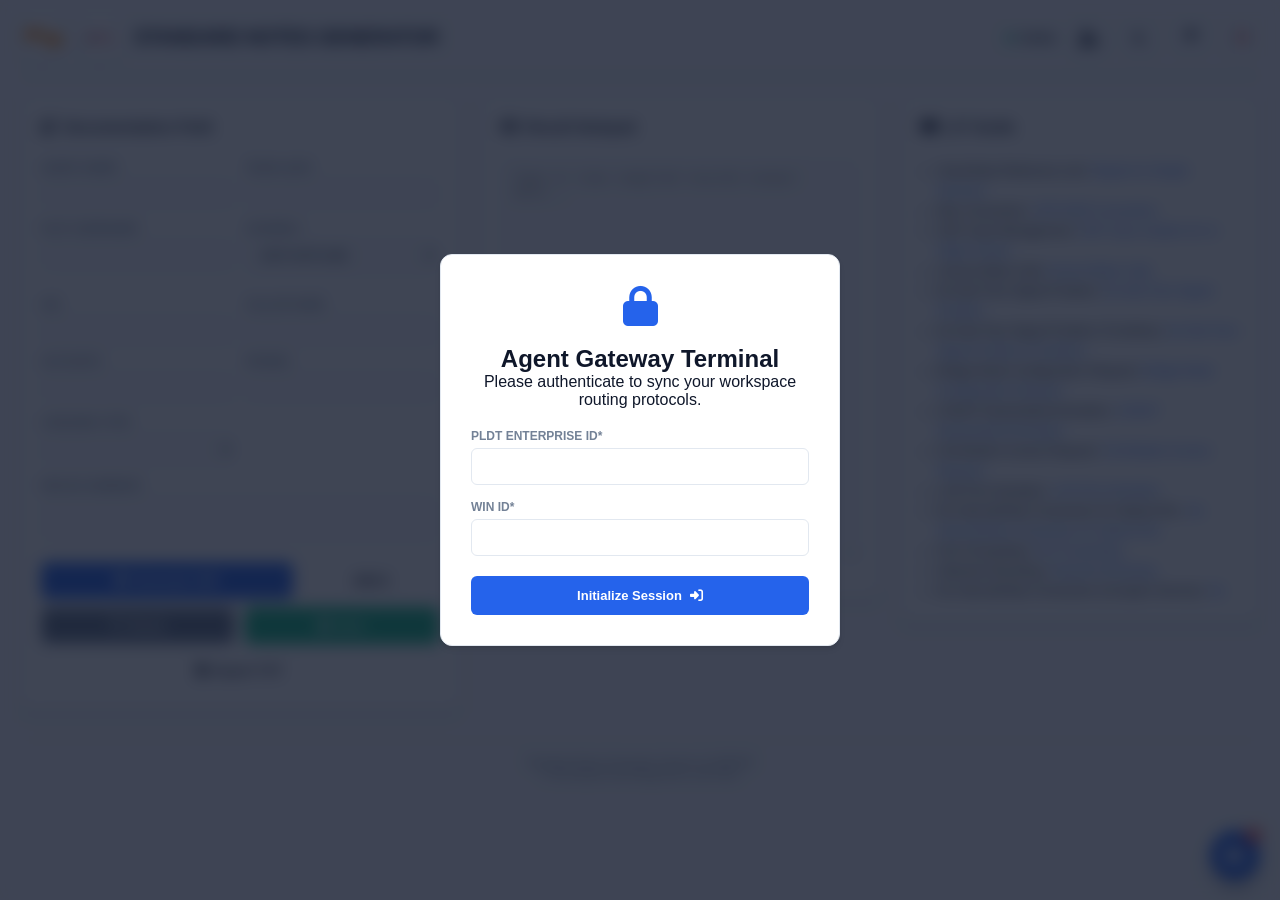
==== index.html @ 3da86466 "Add files via upload" ====
<!DOCTYPE html>
<html lang="en">
<head>
  <meta charset="UTF-8">
  <meta name="viewport" content="width=device-width, initial-scale=1.0">
  <title>Standard Notes Generator Suite</title>
  <link rel="stylesheet" href="https://cdnjs.cloudflare.com/ajax/libs/font-awesome/6.4.0/css/all.min.css">
  <link rel="stylesheet" href="style.css">
</head>
<body>

  <!-- Agent Login Gateway Overlay -->
  <div class="login-reminder-overlay" id="loginReminderScreen">
    <div class="login-reminder-container" style="max-width: 400px; padding: 30px;">
      <div class="reminder-icon-shield">
        <i class="fas fa-lock"></i>
      </div>
      <h2>Agent Gateway Terminal</h2>
      <p style="margin-bottom: 20px;">Please authenticate to sync your workspace routing protocols.</p>
      
      <form id="gatewayLoginForm" style="text-align: left; width: 100%;">
        <div class="form-group" style="margin-bottom: 15px;">
          <label style="display: block; margin-bottom: 5px; font-weight: 600; font-size: 12px; opacity: 0.9;">PLDT Enterprise ID*</label>
          <input type="text" id="loginUsername" required style="width: 100%; padding: 10px; border-radius: 6px; border: 1px solid var(--border-color); background: transparent; color: inherit;">
        </div>
        
        <div class="form-group" style="margin-bottom: 20px;">
          <label style="display: block; margin-bottom: 5px; font-weight: 600; font-size: 12px; opacity: 0.9;">WIN ID*</label>
          <input type="number" id="loginWinID" required style="width: 100%; padding: 10px; border-radius: 6px; border: 1px solid var(--border-color); background: transparent; color: inherit;">
        </div>

        <button type="submit" class="btn-reminder-acknowledge" style="width: 100%; display: flex; justify-content: center; align-items: center; gap: 8px; margin: 0;">
          Initialize Session <i class="fas fa-sign-in-alt"></i>
        </button>
      </form>
    </div>
  </div>

  <!-- Admin Dashboard Overlay Screen -->
  <div class="login-reminder-overlay" id="adminPanelScreen" style="display: none; z-index: 99999;">
    <div class="login-reminder-container" style="max-width: 850px; width: 90%; padding: 25px; text-align: left;">
      <div style="display: flex; justify-content: space-between; align-items: center; margin-bottom: 15px; border-bottom: 1px solid var(--border-color); padding-bottom: 10px;">
        <h2 style="margin: 0;"><i class="fas fa-user-shield"></i> Administration Management Portal</h2>
        <button id="closeAdminBtn" style="background: transparent; border: none; font-size: 24px; color: inherit; cursor: pointer;">&times;</button>
      </div>
      <p style="font-size: 13px; margin-bottom: 15px; opacity: 0.8;">Operational session metrics auditing automated script execution usage:</p>
      
      <div style="overflow-x: auto; max-height: 400px; border: 1px solid var(--border-color); border-radius: 6px;">
        <table style="width: 100%; border-collapse: collapse; font-size: 12px; text-align: left;">
          <thead>
            <tr style="background: rgba(0,0,0,0.1); border-bottom: 2px solid var(--border-color);">
              <th style="padding: 10px;">Agent ID</th>
              <th style="padding: 10px;">Session Start</th>
              <th style="padding: 10px;">Session End</th>
              <th style="padding: 10px; text-align: center;">Auto-Docs Used?</th>
            </tr>
          </thead>
          <tbody id="adminAuditLogBody">
            <!-- Dynamic log entries populate here -->
          </tbody>
        </table>
      </div>
    </div>
  </div>

  <!-- Meta Tracker Floating Orb -->
  <div id="metaTrackerOrb" class="meta-orb-trigger rgb-mode" title="Toggle Monitoring Case Tracker" 
     style="position: fixed; bottom: 20px; right: 20px; z-index: 9999; cursor: grab;">
    <i class="fas fa-folder-open meta-orb-icon" style="transition: transform 0.2s ease, color 0.2s ease;"></i>
    <span id="metaOrbBadgeCount" class="meta-orb-badge">0</span>
  </div>

  <!-- Meta Tracker Drawer Layout Panel -->
  <div id="metaTrackerDrawer">
    <div class="glass-drawer-header">
      <h3><i class="fas fa-satellite-dish animate-pulse"></i> Priority Case Monitor</h3>
      <button id="closeMetaDrawerBtn" class="btn-close-modal">&times;</button>
    </div>
    <p class="glass-drawer-desc">Active timers sync across workstations. Alerts prompt on screen upon reaching zero.</p>
    
    <div id="metaTrackerQueueBox" class="tracker-scroll-area">
      <div id="resultDivABCA" class="micro-tracker-card">
          <div class="banner-track-label">ABCA</div>
          <textarea id="abcatxtfield" style="width: 100%; height: 60px; margin-top: 5px;"></textarea>
      </div>
      <div id="resultDivNote1" class="micro-tracker-card">
          <div class="banner-track-label">CEP NOTE 1</div>
          <textarea id="cepnote1txtfield" style="width: 100%; height: 60px; margin-top: 5px;"></textarea>
      </div>
      <div id="resultDivSI" class="micro-tracker-card">
          <div class="banner-track-label">SPECIAL INSTRUCTIONS</div>
          <textarea id="sitxtfield" style="width: 100%; height: 60px; margin-top: 5px;"></textarea>
      </div>
    </div>
  </div>

  <!-- Main System Action Header Navigation Bar -->
  <header class="workspace-brand-header">
    <div class="brand-identity-wrapper">
      <div class="brand-logo-circle-large">
        <img src="company-logo.gif" alt="Conduent Logo" onerror="this.style.display='none';">
      </div>
      <div class="brand-logo-circle-large brand-logo-secondary">
        <img src="PLDT.png" alt="PLDT Logo" onerror="this.style.display='none';">
      </div>
      <h1 class="brand-main-title">STANDARD NOTES GENERATOR</h1>
    </div>

    <div class="header-control-actions">
      <div class="brand-system-status">
        <span class="status-pulse-dot"></span>
        <span class="status-text-label">Active</span>
      </div>

      <!-- Admin Control Trigger Toggle (Hidden by default) -->
      <a href="admin.html" id="adminBtn" class="header-action-btn" title="Open Admin Audit Logs" style="display: none;">
  <i class="fas fa-user-shield"></i>
</a>

      <button type="button" id="themeToggle" class="header-action-btn" title="Toggle Dark / Light Mode">
        <i class="fas fa-moon"></i>
      </button>

      <div class="theme-picker-wrapper" id="colorSwatchTrigger" title="Personalize Accent Theme">
        <label for="agentThemePicker" class="theme-picker-label">
          <i class="fas fa-palette"></i>
        </label>
        <input type="color" id="agentThemePicker" class="agent-color-input" value="#2563eb">
      </div>

      <!-- Core Identity Session Terminate Handle -->
      <button type="button" id="sessionLogoutBtn" class="header-action-btn" title="Logout Secure Session" style="color: #ef4444;">
        <i class="fas fa-sign-out-alt"></i>
      </button>
    </div>
  </header>

  <!-- 3-Column Split Platform Body Layout Matrix -->
  <main class="layout">
    
    <!-- Column 1: Core Form Parameters Fields UI Pane -->
    <section class="inputPanel">
      <div class="panel-header">
        <h3><i class="fas fa-edit"></i> Documentation Field</h3>
      </div>

      <!-- Agent Profile Meta Form Rows -->
      <div class="form-group">
        <div class="form-grid">
          <div>
            <label>Agent Name*</label>
            <input type="text" name="aName">
          </div>
          <div>
            <label>Team Lead*</label>
            <input type="text" name="teamLead">
          </div>
        </div>
      </div>

      <div class="form-group">
        <div class="form-grid">
          <div>
            <label>PLDT Username*</label>
            <input type="text" name="t_name">
          </div>
          <div>
            <label>Channel*</label>
            <select name="channel" id="contactChannel">
              <option value="ENT-HOTLINE">ENT-HOTLINE</option>
              <option value="ENT-SANA ALL">ENT-SANA ALL</option>
              <option value="ENT-EMAIL">ENT-EMAIL</option>
            </select>
          </div>
        </div>
      </div>

      <hr style="border:0; border-top: 1px solid var(--border-color); margin:12px 0;">

      <!-- Case Infrastructure Management Input Clusters -->
      <div id="abcaHL" class="form-group">
        <div class="form-grid">
          <div>
            <label>Ani</label>
            <input type="number" name="ani" id="ani">
          </div>
          <div>
            <label>Caller Name</label>
            <input type="text" name="callerName" id="callerName">
          </div>
        </div>
        <div class="form-grid" style="margin-top: 8px;">
          <div>
            <label>Account#</label>
            <input type="text" name="account" id="account">
          </div>
          <div>
            <label>Phone#</label>
            <input type="text" name="phone" id="phone">
          </div>
        </div>
      </div>

      <div id="abcaSA" class="form-group" style="display:none;">
        <div class="form-grid">
          <div>
            <label>RITM Number</label>
            <input type="number" name="ritm" id="ritm">
          </div>
          <div>
            <label>Received thru Sana All Dated</label>
            <input type="text" name="saDated" id="saDated">
          </div>
        </div>
        <div class="form-grid" style="margin-top: 8px;">
          <div>
            <label>Customer Account#</label>
            <input type="text" name="ecCaAcccount" id="ecCaAcccount">
          </div>
          <div>
            <label>Billing Account#</label>
            <input type="text" name="saBaAccount" id="saBaAccount">
          </div>
        </div>
        <div class="form-grid" style="margin-top: 8px;">
          <div>
            <label>Account Name</label>
            <input type="text" name="ecAccName" id="ecAccName">
          </div>
          <div>
            <label>Service ID</label>
            <input type="text" name="saServiceID" id="saServiceID">
          </div>
        </div>
      </div>

      <div id="abcaEC" class="form-group" style="display:none;">
        <div class="form-group">
          <label>Received thru Enterprise Care Mailbox Dated</label>
          <input type="text" name="ecDated" id="ecDated">
        </div>
        <div class="form-grid">
          <div>
            <label>Customer Account#</label>
            <input type="text" name="EcCaAcccount" id="EcCaAcccount">
          </div>
          <div>
            <label>Billing Account#</label>
            <input type="text" name="ecBaAccount" id="ecBaAccount">
          </div>
        </div>
        <div class="form-grid" style="margin-top: 8px;">
          <div>
            <label>Account Name</label>
            <input type="text" name="ecAccName" id="ecAccName">
          </div>
          <div>
            <label>Service ID</label>
            <input type="text" name="ecServiceID" id="ecServiceID">
          </div>
        </div>
      </div>

      <!-- Concern and Strategy Tree Matrix Injections Dropdowns -->
      <div class="form-group">
        <div class="form-grid">
          <div>
            <label>Concern Type*</label>
            <select name="concernType" id="concernType">
              <option value=""></option>
              <option value="Inquiry">Inquiry</option>
              <option value="Complaint">Complaint</option>
              <option value="Follow-up">Follow-up</option>
              <option value="Aftersales">Aftersales</option>
              <option value="Others">Others</option>
            </select>
          </div>

          <div>
            <div id="voc-inq" style="display:none;">
              <label>VOC*</label>
              <select name="vocD_inq" id="vocD_inq" class="concern">
                <option value=""></option>
                <optgroup label="Aftersales">
                  <option value="Account Inquiry">Account Inquiry</option>
                  <option value="Permanent Disconnection">Permanent Disconnection</option>
                  <option value="Reconnection From PD">Reconnection From PD</option>
                  <option value="Reconnection From TD">Reconnection From TD</option>
                  <option value="Rerouting Request">Rerouting Request</option>
                  <option value="Relocation Request">Relocation Request</option>
                  <option value="Upgrade Request">Upgrade Request</option>
                  <option value="Resume VTD">Resume VTD (VTD)</option>
                  <option value="VTD">Voluntary Temporary Disconnection</option>
                  <option value="Change Number">Change Number</option>
                </optgroup>
                <optgroup label="Billing">
                  <option value="Billing Inquiry">Billing Inquiry</option>
                  <option value="Unposted Payment">Unposted Payment</option>
                  <option value="Copy of Bill">Copy of Bill</option>
                  <option value="BOL/e Enrollment">BOL/e Enrollment</option>
                  <option value="Service Rebate">Service Rebate</option>
                </optgroup>
              </select>
            </div>

            <div id="voc-ffup" style="display:none;">
              <label>VOC*</label>
              <select name="vocD_ffup" id="vocD_ffup" class="concern">
                <option value=""></option>
                <optgroup label="Technical">
                  <option value="Follow up Voice and Data Problem">Voice and Data Problem</option>
                  <option value="Follow up No internet Connection">No internet Connection</option>
                  <option value="Follow up Slow browsing">Slow browsing</option>
                  <option value="Follow up Intermittent Connection">Intermittent Connection</option>
                  <option value="Follow up No Dialtone">No Dialtone</option>
                  <option value="Follow up Cannot make_receive call">Cannot make_receive call</option>
                </optgroup>
                <optgroup label="Aftersales">
                  <option value="Follow up Relocation Request">Relocation Request</option>
                  <option value="Follow up Upgrade Request">Upgrade Request</option>
                  <option value="Follow up Reconnection from TD">Reconnection from TD</option>
                  <option value="Follow up Reconnection from PD">Reconnection from PD</option>
                  <option value="Follow up New Connect">New Connect</option>
                  <option value="Follow up Rerouting">Rerouting</option>
                  <option value="Follow up Change Number">Change Number</option>
                </optgroup>
                <optgroup label="Billing">
                  <option value="Follow up Unposted Payment">Unposted Payment</option>
                  <option value="Follow up Copy of Bill">Copy of Bill</option>
                  <option value="Follow up BOL/e Enrollment">BOL/e Enrollment</option>
                  <option value="Follow up Service Rebate">Service Rebate</option>
                </optgroup>
              </select>
            </div>

            <div id="voc-comp" style="display:none;">
              <label>VOC*</label>
              <select name="vocD_comp" id="vocD_comp" class="concern">
                <option value=""></option>
                <optgroup label="Voice and Data">
                  <option value="No Internet Connection and Dialtone">No Internet Connection and Dialtone</option>
                </optgroup>
                <optgroup label="Date">
                  <option value="No Internet Connection">No Internet Connection</option>
                  <option value="Bridge Mode Configuration">Bridge Mode Configuration</option>
                  <option value="CGNAT Deactivation/Activation">CGNAT Deactivation/Activation</option>
                  <option value="Full Modem Access Request">Full Modem Access Request</option>
                  <option value="LAN Port Activation">LAN Port Activation</option>
                  <option value="Port Forwarding">Port Forwarding</option>
                  <option value="Selective Browsing">Selective Browsing</option>
                </optgroup>
                <optgroup label="Voice">
                  <option value="No Dial Tone">No Dial Tone</option>
                  <option value="Cannot Make Call">Cannot Make Call</option>
                  <option value="Cannot Receive Call">Cannot Receive Call</option>
                  <option value="Cannot Make and Receive Call">Cannot Make and Receive Call</option>
                </optgroup>
                <optgroup label="Complex">
                  <option value="No Internet Connection(Complex)">No Internet Connection(Complex)</option>
                </optgroup>
              </select>
            </div>

            <div id="voc-aftersales" style="display:none;">
              <label>VOC*</label>
              <select name="vocD_aftersales" id="vocD_aftersales" class="concern">
                <option value=""></option>
                <optgroup label="Aftersales">
                  <option value="Change Number">Change Number</option>
                  <option value="Permanent Disconnection">Permanent Disconnection</option>
                  <option value="Reconnection from OP">Reconnection from OP</option>
                  <option value="Reconnection from PD">Reconnection from PD</option>
                  <option value="Rerouting Request">Rerouting Request</option>
                  <option value="Relocation Request">Relocation Request</option>
                  <option value="Resume VTD">Resume VTD</option>
                  <option value="Upgrade Request">Upgrade Request</option>
                  <option value="Voluntary VTD">Voluntary VTD</option>
                  <option value="Downgrade Request">Downgrade Request</option>
                </optgroup>
              </select>
            </div>

            <div id="voc-others" style="display:none;">
              <label>VOC*</label>
              <select name="vocD_others" id="vocD_others" class="concern">
                <option value=""></option>
                <optgroup label="Others">
                  <option value="Home Concern">Home Concern</option>
                  <option value="Smart Concern">Smart Concern</option>
                </optgroup>
              </select>
            </div>
          </div>
        </div>
      </div>

      <div class="form-group">
        <label>WOCAS Summary</label>
        <textarea name="wocastxtarea" id="wocastxtarea" rows="2"></textarea>
      </div>

      <!-- Context Specific System Injections Panels -->
      <div id="dropDownOptions">
        <div id="ticketCreation" style="display:none;">
          <div class="form-grid">
            <div>
              <label>SFDC Case Number*</label>
              <input type="text" name="sfdcCase" id="sfdcCase">
            </div>
            <div>
              <label>Contact Name*</label>
              <input type="text" name="cName" id="cName">
            </div>
          </div>
          <div class="form-grid" style="margin-top: 8px;">
            <div>
              <label>Contact Number*</label>
              <input type="text" name="cnum" id="cnum">
            </div>
            <div>
              <label>Contact Email*</label>
              <input type="text" name="cmail" id="cmail">
            </div>
          </div>
          <div class="form-grid" style="margin-top: 8px;">
            <div>
              <label>Working permit*</label>
              <input type="text" name="wpermit" id="wpermit">
            </div>
            <div>
              <label>Available Date and Time*</label>
              <input type="text" name="adt" id="adt">
            </div>
          </div>
          <div class="form-grid" style="margin-top: 8px;">
            <div>
              <label>CV Test Result*</label>
              <input type="text" name="cvResult" id="cvResult">
            </div>
            <div>
              <label>ONU Serial Number*</label>
              <input type="text" name="serial" id="serial">
            </div>
          </div>
          <div class="form-group" style="margin-top: 8px;">
            <label>Troubleshooting*</label>
            <input type="text" name="troubleshooting" id="troubleshooting">
          </div>
          <div class="form-group" style="margin-top: 8px;">
            <label>ONU Light Status*</label>
            <input type="text" name="lightStatus" id="lightStatus">
          </div>
          <div class="form-group">
            <label>Action Taken</label>
            <textarea name="actionTaken" id="actionTaken" rows="2"></textarea>
          </div>
        </div>

        <div id="follow-up" style="display:none;">
          <div class="form-grid">
            <div>
              <label>Billing Account Number</label>
              <input type="number" name="billNum" id="billNum">
            </div>
            <div>
              <label>Ticket Number</label>
              <input type="number" name="ticketNum" id="ticketNum">
            </div>
          </div>
          <div class="form-grid" style="margin-top: 8px;">
            <div>
              <label>SFDC Case Number</label>
              <input type="text" name="sfdcCase" id="sfdcCase">
            </div>
            <div>
              <label>Service ID</label>
              <input type="text" name="serviceID" id="serviceID">
            </div>
          </div>
        </div>

        <div id="aftersales" style="display:none;">
          <div class="form-grid">
            <div>
              <label>Billing Account Number</label>
              <input type="number" name="billNum" id="billNum">
            </div>
            <div>
              <label>SFDC Case Number</label>
              <input type="text" name="sfdcCase" id="sfdcCase">
            </div>
          </div>
          <div class="form-group" style="margin-top: 8px;">
            <label>Service ID</label>
            <input type="text" name="serviceID" id="serviceID">
          </div>
        </div>
      </div>

      <!-- Action Button Panel Array -->
      <div class="buttons">
        <button type="button" class="btn-primary" id="CEPbtn"><i class="fas fa-cog"></i> Generate CEP</button>
        <button type="button" class="btn-secondary" id="resABCAbtn">ABCA</button>
      </div>
      <div class="form-grid" style="margin-top: 8px;">
        <button type="button" class="btn-secondary" id="resetBtn" style="background-color: #64748b; color: white;"><i class="fas fa-undo"></i> Reset</button>
        <button type="button" class="btn-primary" id="saveBtn" style="background-color: #10b981;"><i class="fas fa-save"></i> Save</button>
      </div>
      <div style="margin-top: 8px;">
        <button type="button" class="btn-secondary" id="toTXTbtn" style="width:100%;"><i class="fas fa-file-alt"></i> Export TXT</button>
      </div>
    </section>

    <!-- Column 2: Live Operational Notepad Workspace -->
    <section class="outputPanel">
      <div class="panel-header">
        <h3><i class="fas fa-keyboard"></i> Result Notepad</h3>
      </div>
      <div class="form-group">
        <textarea name="noteppad" id="noteppad" style="width: 100%; min-height: 400px; font-family: monospace; resize: vertical;" placeholder="Type or view compiled records output here..."></textarea>
      </div>
    </section>

    <!-- Column 3: Diagnostic Link Playbook / Reference Guidelines -->
    <section class="suggestionPanel">
      <div class="panel-header">
        <h3><i class="fas fa-book-open"></i> LIT Guide</h3>
      </div>
      <div class="instructionContent" style="max-height: 440px; overflow-y: auto;">
        <div class="icDiv">
          <ul style="padding-left: 16px; font-size: 12.5px; line-height: 1.6;">
            <li>Voice/Data Reference Link: <a target="_blank" href="https://pldt365.sharepoint.com/sites/PLDTCCareLIT365/SitePages/EMAIL_CENTER_EMAIL_CENTER_HOTLINE_ENTERPRISE_REPAIR_SIMPLE_SERVICE_GENUINE.aspx">Repair for Simple Services</a></li>
            <li>War Convention: <a target="_blank" href="https://pldt365.sharepoint.com/:x:/r/sites/PLDT_LIT365/_layouts/15/Doc.aspx?sourcedoc=%7BCD2BD4A9-88C9-487B-9357-89F0BAD9DC4C%7D&file=ENTERPRISE_CEP_WAR_CONVENTION.xlsx&action=default&mobileredirect=true">CEP WAR Convention</a></li>
            <li>CEP Case Management: <a target="_blank" href="https://pldt365.sharepoint.com/sites/PLDTEnterpriseLIT365/SitePages/BP_PLDT_CUSTOMER_ENGAGEMENT_PLATFORM_CASE_CREATION_AND_MANAGEMENT_FOR_IN_FLIGHTTIKCETS.aspx">CEP Case creation for In-Flight Tickets</a></li>
            <li>Cannot Make Calls <a href="https://pldt365.sharepoint.com/sites/PLDTCCareLIT365/SitePages/PLDT_ENT_GENUINE_HOTLINE_CANNOT_MAKE_CALLS.aspx" target="_blank">Cannot Make Calls</a></li>
            <li>No Dial Tone Signal Problem: <a href="https://pldt365.sharepoint.com/sites/PLDTCCareLIT365/SitePages/PLDT_ENT_GENUINE_HOTLINE_NO_DIAL_TONE_SIGNAL_PROBLEM.aspx" target="_blank">No Dial Tone Signal Problem</a></li>
            <li>No Dial Tone Signal Problem (Trunkline): <a href="https://pldt365.sharepoint.com/sites/PLDTHome/SitePages/FPLDT_ENTERPRISE_HOTLINE_DIAL_TONE_SIGNAL_PROBLEM_TRUNKLINE.aspx" target="_blank">No Dial Tone Signal Problem (Trunkline)</a></li>
            <li>Bridge Mode Configuration Request: <a href="https://pldt365.sharepoint.com/sites/PLDTHome/SitePages/PLDT_MODEM_CONFIG_BRIDGE_MODE_FOR_STATIC_IP_BROADBAND_GUIDELINES_HOTLINE_HANDLING_FOR_BRIDGE_MODE_CONFIGURATION_REQUEST.aspx" target="_blank">Bridge Mode Configuration Request</a></li>
            <li>CGNAT Deactivation/Activation: <a href="https://pldt365.sharepoint.com/sites/PLDTHome/SitePages/PLDT_ENTERPRISE_HOTLINE_CGNAT_DEACTIVATION_ACTIVATION.aspx" target="_blank">CGNAT Deactivation/Activation</a></li>
            <li>Full Modem Access Request: <a href="https://pldt365.sharepoint.com/sites/PLDTHome/SitePages/PLDT_ENTERPRISE_HOTLINE_HANDLING_OF_FULL_MODEM_ACCESS_REQUEST.aspx" target="_blank">Full Modem Access Request</a></li>
            <li>LAN Port Activation: <a href="https://pldt365.sharepoint.com/sites/PLDTCCareLIT365/SitePages/PLDT_ENTERPRISE_HOTLINE_LAN_PORT_ACTIVATION.aspx" target="_blank">LAN Port Activation</a></li>
            <li>No Internet/Data Connection for Naked DSL: <a href="https://pldt365.sharepoint.com/sites/PLDTCCareLIT365/SitePages/PLDT_ENTERPRISE_GENUINE_HOTLINE_HANDLING_OF_NO_INTERNET_DATA_CONNECTION_FOR_ENTERPRISE.aspx" target="_blank">No Internet/Data Connection for Naked DSL</a></li>
            <li>Port Forwarding: <a href="https://pldt365.sharepoint.com/sites/PLDTHome/SitePages/PLDT_ENTERPRISE_HOTLINE_PORT_FORWARDING.aspx" target="_blank">Port Forwarding</a></li>
            <li>Selective Browsing: <a href="https://pldt365.sharepoint.com/sites/PLDTCCareLIT365/SitePages/EMAIL_CENTER_HOTLINE_PLDT_ENTERPRISE_GENUINE_HOTLINE_HANDLING_OF_SELECTIVE_BROWSING.aspx" target="_blank">Selective Browsing</a></li>
            <li>No Internet/Data Connection (Complex Service): <a href="https://pldt365.sharepoint.com/sites/PLDTCCareLIT365/SitePages/PLDT_ENTERPRISE_GENUINE_HOTLINE_HANDLING_OF_NO_INTERNET_DATA_CONNECTION_COMPLEX_SERVICE_ONLY.aspx" target="_blank">No Internet/Data Connection (Complex Service)</a></li>
            <li>Change Number: <a href="https://pldt365.sharepoint.com/sites/PLDTCCareLIT365/SitePages/PLDT_ENTERPRISE_GENUINE_HOTLINE_HANDLING_OF_CHANGE_NUMBER.aspx" target="_blank">Change Number</a></li>
            <li>Follow up on Aftersales Requests: <a href="https://pldt365.sharepoint.com/sites/PLDTEnterpriseLIT365/SitePages/PLDT_ENTERPRISE_HOTLINE_FOLLOW_UP_ON_AFTERSALES_REQUESTS.aspx" target="_blank"></a></li>
            <li>Follow Up Request for Permanent Disconnection: <a href="https://pldt365.sharepoint.com/sites/PLDTCCareLIT365/SitePages/PLDT_ENT_HOTLINE_PERMANENT_DISCONNECTION.aspx?csf=1&web=1&e=lG8qW4&CID=4d03a9cb-6a56-49df-96f5-5ea61ed71f6c" target="_blank">Follow Up Request for Permanent Disconnection</a></li>
            <li>Permanent Disconnection: <a href="https://pldt365.sharepoint.com/sites/PLDTCCareLIT365/SitePages/PLDT_ENT_HOTLINE_PERMANENT_DISCONNECTION.aspx?csf=1&web=1&e=lG8qW4&CID=4d03a9cb-6a56-49df-96f5-5ea61ed71f6c" target="_blank">Permanent Disconnection</a></li>
            <li>Reconnection of Simple Services from Permanent Disconnection: <a href="https://pldt365.sharepoint.com/sites/PLDTHome/SitePages/PLDT_ENTERPRISE_HOTLINE_RECON_FROM_PERMANENT_DISCON_DUE_TO_NON_PAYMENT.aspx?web=1" target="_blank">Reconnection of Simple Services from Permanent Disconnection</a></li>
            <li>Rerouting Request: <a href="https://pldt365.sharepoint.com/sites/PLDTHome/SitePages/PLDT_ENT_HOTLINE_REROUTING_INSIDE_WIRING_REQUEST.aspx" target="_blank">Rerouting Request</a></li>
            <li>Relocation Request: <a href="https://pldt365.sharepoint.com/sites/PLDTHome/SitePages/PLDT_ENT_HOTLINE_HANDLING_FOR_RELOCATION_REQUEST.aspx" target="_blank">Relocation Request</a></li>
            <li>Resume Voluntary Temporary Disconnection (VTD): <a href="https://pldt365.sharepoint.com/sites/PLDTCCareLIT365/Shared%20Documents/Forms/AllItems.aspx?id=%2Fsites%2FPLDTCCareLIT365%2FShared%20Documents%2FENTERPRISE%2F2026%2FPDF%20FILES%2F03MARCH%2FPLDT%5FENTERPRISE%5FHOTLINE%5FHANDLING%5FOF%5FRESUME%5FVOLUNTARY%5FTEMPORARY%5FDISCONNECTION%5FVTD%2Epdf&parent=%2Fsites%2FPLDTCCareLIT365%2FShared%20Documents%2FENTERPRISE%2F2026%2FPDF%20FILES%2F03MARCH" target="_blank">Resume Voluntary Temporary Disconnection (VTD)</a></li>
            <li>Upgrade Request: <a href="https://pldt365.sharepoint.com/sites/PLDTCCareLIT365/SitePages/EMAIL_CENTER_HOTLINE_PLDT_ENTERPRISE_GENUINE_HOTLINE_HANDLING_OF_UPGRADE_REQUEST.aspx" target="_blank">Upgrade Request</a></li>
            <li>Voluntary Temporary  Disconnection (VTD): <a href="https://pldt365.sharepoint.com/sites/PLDTCCareLIT365/SitePages/EMAIL_CENTER_HOTLINE_PLDT_ENTERPRISE_GENUINE_HOTLINE_HANDLING_OF_VOLUNTARY_TEMPORARY_DISCONNECTION_VTD.aspx" target="_blank">Voluntary Temporary  Disconnection (VTD)</a></li>
            <li>Winback Offer for Disconnection Request for Direct Line Service Only: <a href="https://pldt365.sharepoint.com/sites/PLDTEnterpriseLIT365/SitePages/PLDT_ENT_HOTLINE_WINBACK_OFFER_FOR_DISCONNECTION_REQUEST_FOR_DIRECT_LINE_SERVICE_ONLY.aspx" target="_blank">Winback Offer for Disconnection Request (Direct Line service)</a></li>
          </ul>
        </div>
      </div>
    </section>

  </main>

  <footer style="text-align: center; margin-top: 30px; padding: 15px; border-top: 1px solid var(--border-color); font-size: 11px; color: var(--text-muted);">
    Standard Notes Generator Version 5.4.080426 <br>
    © Developed and designed by: QA Team
  </footer>

  <script src="script.js"></script>
</body>
</html>
---- style.css ----
/* Custom CSS Variables Hierarchy */
:root {
  --primary: #2563eb;
  --primary-hover: #1d4ed8;
  --bg-main: #f8fafc;
  --bg-panel: #ffffff;
  --border-color: #e2e8f0;
  --text-main: #0f172a;
  --text-muted: #64748b;
  --shadow: 0 4px 6px -1px rgba(0, 0, 0, 0.1), 0 2px 4px -1px rgba(0, 0, 0, 0.06);
  --radius: 8px;
}

[data-theme="dark"] {
  --primary: #3b82f6;
  --primary-hover: #60a5fa;
  --bg-main: #0f172a;
  --bg-panel: #1e293b;
  --border-color: #334155;
  --text-main: #f8fafc;
  --text-muted: #94a3b8;
  --shadow: 0 4px 6px -1px rgba(0, 0, 0, 0.5);
}

/* Base Architecture */
* {
  box-sizing: border-box;
  margin: 0;
  padding: 0;
}

body {
  font-family: -apple-system, BlinkMacSystemFont, "Segoe UI", Roboto, Helvetica, Arial, sans-serif;
  background-color: var(--bg-main);
  color: var(--text-main);
  transition: background-color 0.3s ease, color 0.3s ease;
  padding: 0 20px;
}

/* Header Configurations */
.workspace-brand-header {
  display: flex;
  justify-content: space-between;
  align-items: center;
  padding: 15px 0;
  border-bottom: 2px solid var(--border-color);
  margin-bottom: 20px;
}

.brand-identity-wrapper {
  display: flex;
  align-items: center;
  gap: 12px;
}

.brand-logo-circle-large {
  width: 45px;
  height: 45px;
  border-radius: 50%;
  overflow: hidden;
  background: #fff;
  display: flex;
  align-items: center;
  justify-content: center;
  box-shadow: var(--shadow);
}

.brand-logo-circle-large img {
  max-width: 80%;
  max-height: 80%;
  object-fit: contain;
}

.brand-main-title {
  font-size: 20px;
  font-weight: 800;
  letter-spacing: -0.5px;
}

.header-control-actions {
  display: flex;
  align-items: center;
  gap: 15px;
}

.brand-system-status {
  display: flex;
  align-items: center;
  gap: 6px;
  font-size: 12px;
  font-weight: 600;
}

#adminBtn {
  display: inline-flex !important;
  align-items: center !important;
  justify-content: center !important;
  padding: 0 !important;
  margin: 0 !important;
  line-height: 1 !important;
}

#adminBtn i {
  display: block !important;
  margin: 0 !important;
  padding: 0 !important;
  line-height: 1 !important;
}

.status-pulse-dot {
  width: 8px;
  height: 8px;
  background-color: #10b981;
  border-radius: 50%;
  animation: pulse 2s infinite;
}

.header-action-btn {
  background: transparent;
  border: 1px solid var(--border-color);
  color: var(--text-main);
  width: 36px;
  height: 36px;
  border-radius: var(--radius);
  cursor: pointer;
  display: flex;
  align-items: center;
  justify-content: center;
}

.theme-picker-wrapper {
  position: relative;
  display: inline-flex;
  align-items: center;
  justify-content: center;
  overflow: hidden;
}

.theme-picker-label {
  cursor: pointer;
  display: flex;
  align-items: center;
  justify-content: center;
  width: 36px;
  height: 36px;
  border: 1px solid var(--border-color);
  border-radius: var(--radius);
  color: var(--text-main);
}

.agent-color-input {
  position: absolute;
  top: 0;
  left: 0;
  width: 100%;
  height: 100%;
  opacity: 0;
  cursor: pointer;
  border: none;
  padding: 0;
  margin: 0;
}

/* 3-Column Layout */
.layout {
  display: grid;
  grid-template-columns: 1.1fr 1fr 0.9fr;
  gap: 20px;
  align-items: start;
}

@media (max-width: 1024px) {
  .layout {
    grid-template-columns: 1fr;
  }
}

.inputPanel, .outputPanel, .suggestionPanel {
  background-color: var(--bg-panel);
  border: 1px solid var(--border-color);
  border-radius: var(--radius);
  padding: 20px;
  box-shadow: var(--shadow);
}

.panel-header {
  border-bottom: 1px solid var(--border-color);
  padding-bottom: 10px;
  margin-bottom: 15px;
}

.panel-header h3 {
  font-size: 15px;
  display: flex;
  align-items: center;
  gap: 8px;
  color: var(--text-main);
}

/* Form Management Elements */
.form-group {
  margin-bottom: 12px;
}

.form-grid {
  display: grid;
  grid-template-columns: 1fr 1fr;
  gap: 10px;
}

label {
  display: block;
  font-size: 11px;
  font-weight: 700;
  margin-bottom: 4px;
  color: var(--text-muted);
  text-transform: uppercase;
}

input[type="text"], input[type="number"], select, textarea {
  width: 100%;
  padding: 8px 12px;
  border: 1px solid var(--border-color);
  background-color: var(--bg-main);
  color: var(--text-main);
  border-radius: 6px;
  font-size: 13px;
  outline: none;
  transition: border-color 0.2s;
  resize: none;
}

input:focus, select:focus, textarea:focus {
  border-color: var(--primary);
}

/* Buttons Array styling */
.buttons {
  display: grid;
  grid-template-columns: 1.3fr 0.7fr;
  gap: 10px;
  margin-top: 15px;
}

button {
  padding: 10px 16px;
  font-size: 13px;
  font-weight: 600;
  border-radius: 6px;
  cursor: pointer;
  border: none;
  display: inline-flex;
  align-items: center;
  justify-content: center;
  gap: 6px;
  transition: opacity 0.2s;
}

button:hover {
  opacity: 0.9;
}

.btn-primary {
  background-color: var(--primary);
  color: white;
}

.btn-secondary {
  background-color: transparent;
  border: 1px solid var(--border-color);
  color: var(--text-main);
}

/* Instruction Panels & Links */
.instructionContent a {
  color: var(--primary);
  text-decoration: none;
  font-weight: 500;
}

.instructionContent a:hover {
  text-decoration: underline;
}

.icDiv {
  padding-bottom: 8px;
}

/* Shift Check-In Overlay System */
.login-reminder-overlay {
  position: fixed;
  top: 0;
  left: 0;
  width: 100%;
  height: 100%;
  background: rgba(15, 23, 42, 0.8);
  backdrop-filter: blur(8px);
  display: flex;
  align-items: center;
  justify-content: center;
  z-index: 9999999;
}

.login-reminder-container {
  background: var(--bg-panel);
  border: 1px solid var(--border-color);
  padding: 30px;
  border-radius: 12px;
  max-width: 420px;
  text-align: center;
  box-shadow: var(--shadow);
}

.reminder-icon-shield {
  font-size: 40px;
  color: var(--primary);
  margin-bottom: 15px;
}

.reminder-checklist {
  text-align: left;
  list-style: none;
  margin: 20px 0;
  font-size: 13px;
}

.reminder-checklist li {
  margin-bottom: 8px;
}

.btn-reminder-acknowledge {
  background-color: var(--primary);
  color: white;
  width: 100%;
  padding: 12px;
}

/* Floating Orb & Drawer Panel */
.meta-orb-trigger {
  width: 50px;
  height: 50px;
  background: var(--primary);
  border-radius: 50%;
  display: flex;
  align-items: center;
  justify-content: center;
  color: white;
  box-shadow: 0 10px 15px -3px rgba(0, 0, 0, 0.3);
}

.meta-orb-badge {
  position: absolute;
  top: -2px;
  right: -2px;
  background: #ef4444;
  color: white;
  border-radius: 50%;
  padding: 2px 6px;
  font-size: 10px;
  font-weight: bold;
}

#metaTrackerDrawer {
  position: fixed;
  top: 0;
  right: -350px;
  width: 320px;
  height: 100%;
  background: var(--bg-panel);
  border-left: 1px solid var(--border-color);
  box-shadow: var(--shadow);
  z-index: 999999;
  padding: 20px;
  transition: right 0.3s ease;
}

#metaTrackerDrawer.open {
  right: 0;
}

.glass-drawer-header {
  display: flex;
  justify-content: space-between;
  align-items: center;
  margin-bottom: 10px;
}

.btn-close-modal {
  background: transparent;
  font-size: 24px;
  color: var(--text-muted);
}

.micro-tracker-card {
  background: var(--bg-main);
  border: 1px solid var(--border-color);
  border-radius: 6px;
  padding: 10px;
  margin-top: 15px;
}

.banner-track-label {
  font-size: 11px;
  font-weight: bold;
  color: var(--primary);
}



/* Animations */
@keyframes pulse {
  0%, 100% { transform: scale(1); opacity: 1; }
  50% { transform: scale(1.2); opacity: 0.5; }
}
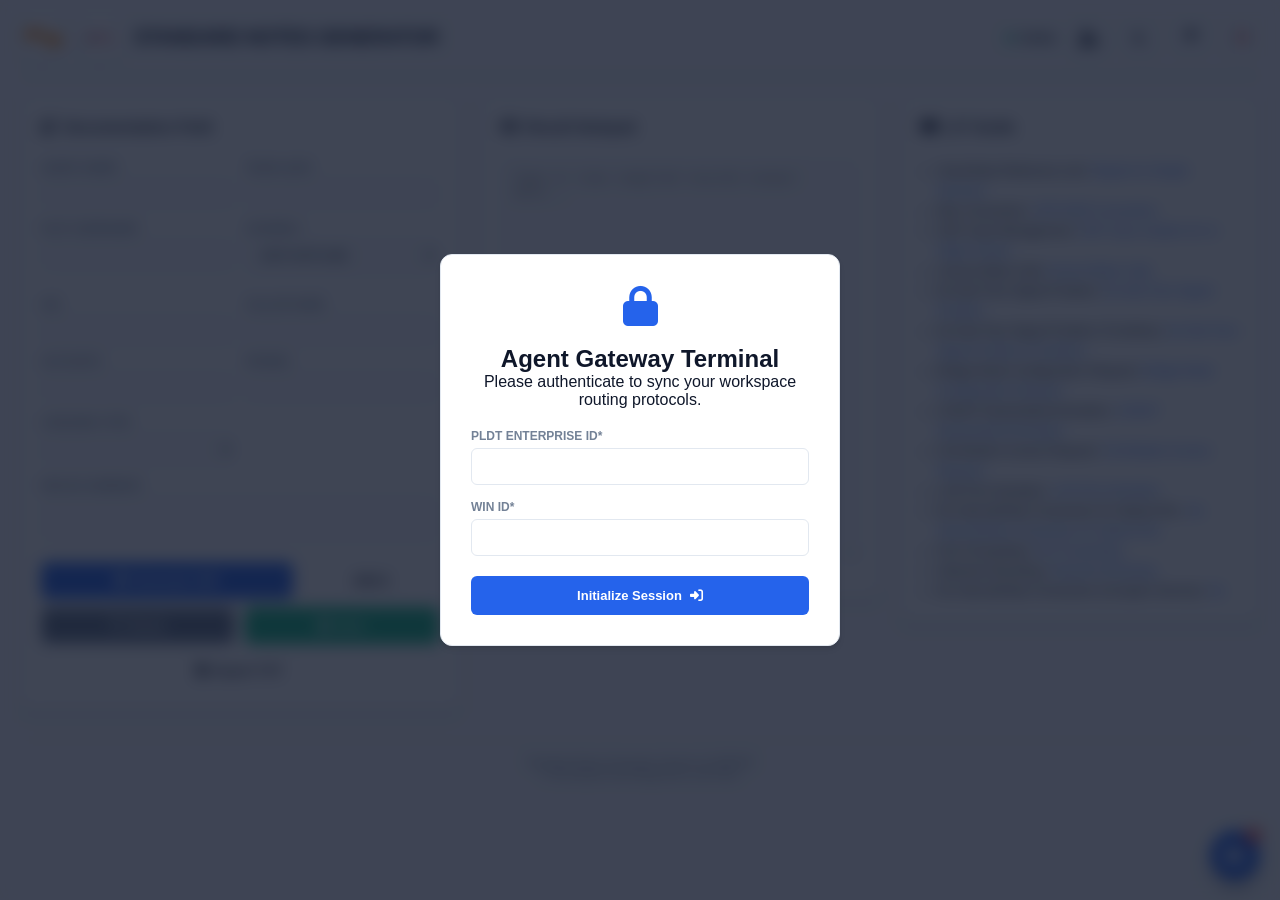
==== commit 7e08e177: "Add files via upload" ====
--- a/index.html
+++ b/index.html
@@ -114,8 +114,8 @@
 
       <!-- Admin Control Trigger Toggle (Hidden by default) -->
       <a href="admin.html" id="adminBtn" class="header-action-btn" title="Open Admin Audit Logs" style="display: none;">
-  <i class="fas fa-user-shield"></i>
-</a>
+        <i class="fas fa-user-shield"></i>
+      </a>
 
       <button type="button" id="themeToggle" class="header-action-btn" title="Toggle Dark / Light Mode">
         <i class="fas fa-moon"></i>
@@ -299,6 +299,7 @@
                   <option value="Copy of Bill">Copy of Bill</option>
                   <option value="BOL/e Enrollment">BOL/e Enrollment</option>
                   <option value="Service Rebate">Service Rebate</option>
+                  <option value="Request for modify billing Address">Request for modify billing Address</option>
                 </optgroup>
               </select>
             </div>
@@ -370,6 +371,7 @@
                   <option value="Permanent Disconnection">Permanent Disconnection</option>
                   <option value="Reconnection from OP">Reconnection from OP</option>
                   <option value="Reconnection from PD">Reconnection from PD</option>
+                  <option value="Reconnection from TD">Reconnection from TD</option>
                   <option value="Rerouting Request">Rerouting Request</option>
                   <option value="Relocation Request">Relocation Request</option>
                   <option value="Resume VTD">Resume VTD</option>
@@ -544,16 +546,23 @@
             <li>Selective Browsing: <a href="https://pldt365.sharepoint.com/sites/PLDTCCareLIT365/SitePages/EMAIL_CENTER_HOTLINE_PLDT_ENTERPRISE_GENUINE_HOTLINE_HANDLING_OF_SELECTIVE_BROWSING.aspx" target="_blank">Selective Browsing</a></li>
             <li>No Internet/Data Connection (Complex Service): <a href="https://pldt365.sharepoint.com/sites/PLDTCCareLIT365/SitePages/PLDT_ENTERPRISE_GENUINE_HOTLINE_HANDLING_OF_NO_INTERNET_DATA_CONNECTION_COMPLEX_SERVICE_ONLY.aspx" target="_blank">No Internet/Data Connection (Complex Service)</a></li>
             <li>Change Number: <a href="https://pldt365.sharepoint.com/sites/PLDTCCareLIT365/SitePages/PLDT_ENTERPRISE_GENUINE_HOTLINE_HANDLING_OF_CHANGE_NUMBER.aspx" target="_blank">Change Number</a></li>
-            <li>Follow up on Aftersales Requests: <a href="https://pldt365.sharepoint.com/sites/PLDTEnterpriseLIT365/SitePages/PLDT_ENTERPRISE_HOTLINE_FOLLOW_UP_ON_AFTERSALES_REQUESTS.aspx" target="_blank"></a></li>
+            <li>Follow up on Aftersales Requests: <a href="https://pldt365.sharepoint.com/sites/PLDTEnterpriseLIT365/SitePages/PLDT_ENTERPRISE_HOTLINE_FOLLOW_UP_ON_AFTERSALES_REQUESTS.aspx" target="_blank">Follow up on Aftersales Requests</a></li>
             <li>Follow Up Request for Permanent Disconnection: <a href="https://pldt365.sharepoint.com/sites/PLDTCCareLIT365/SitePages/PLDT_ENT_HOTLINE_PERMANENT_DISCONNECTION.aspx?csf=1&web=1&e=lG8qW4&CID=4d03a9cb-6a56-49df-96f5-5ea61ed71f6c" target="_blank">Follow Up Request for Permanent Disconnection</a></li>
             <li>Permanent Disconnection: <a href="https://pldt365.sharepoint.com/sites/PLDTCCareLIT365/SitePages/PLDT_ENT_HOTLINE_PERMANENT_DISCONNECTION.aspx?csf=1&web=1&e=lG8qW4&CID=4d03a9cb-6a56-49df-96f5-5ea61ed71f6c" target="_blank">Permanent Disconnection</a></li>
+            <li>Reconnection from Temporary Disconnection: <a href="https://pldt365.sharepoint.com/sites/PLDTCCareLIT365/SitePages/PLDT_ENT_HOTLINE_RECON_FROM_TEMPORARY_DISCON.aspx" target="_blank">Reconnection from Temporary Disconnection</a></li>
             <li>Reconnection of Simple Services from Permanent Disconnection: <a href="https://pldt365.sharepoint.com/sites/PLDTHome/SitePages/PLDT_ENTERPRISE_HOTLINE_RECON_FROM_PERMANENT_DISCON_DUE_TO_NON_PAYMENT.aspx?web=1" target="_blank">Reconnection of Simple Services from Permanent Disconnection</a></li>
             <li>Rerouting Request: <a href="https://pldt365.sharepoint.com/sites/PLDTHome/SitePages/PLDT_ENT_HOTLINE_REROUTING_INSIDE_WIRING_REQUEST.aspx" target="_blank">Rerouting Request</a></li>
             <li>Relocation Request: <a href="https://pldt365.sharepoint.com/sites/PLDTHome/SitePages/PLDT_ENT_HOTLINE_HANDLING_FOR_RELOCATION_REQUEST.aspx" target="_blank">Relocation Request</a></li>
             <li>Resume Voluntary Temporary Disconnection (VTD): <a href="https://pldt365.sharepoint.com/sites/PLDTCCareLIT365/Shared%20Documents/Forms/AllItems.aspx?id=%2Fsites%2FPLDTCCareLIT365%2FShared%20Documents%2FENTERPRISE%2F2026%2FPDF%20FILES%2F03MARCH%2FPLDT%5FENTERPRISE%5FHOTLINE%5FHANDLING%5FOF%5FRESUME%5FVOLUNTARY%5FTEMPORARY%5FDISCONNECTION%5FVTD%2Epdf&parent=%2Fsites%2FPLDTCCareLIT365%2FShared%20Documents%2FENTERPRISE%2F2026%2FPDF%20FILES%2F03MARCH" target="_blank">Resume Voluntary Temporary Disconnection (VTD)</a></li>
             <li>Upgrade Request: <a href="https://pldt365.sharepoint.com/sites/PLDTCCareLIT365/SitePages/EMAIL_CENTER_HOTLINE_PLDT_ENTERPRISE_GENUINE_HOTLINE_HANDLING_OF_UPGRADE_REQUEST.aspx" target="_blank">Upgrade Request</a></li>
-            <li>Voluntary Temporary  Disconnection (VTD): <a href="https://pldt365.sharepoint.com/sites/PLDTCCareLIT365/SitePages/EMAIL_CENTER_HOTLINE_PLDT_ENTERPRISE_GENUINE_HOTLINE_HANDLING_OF_VOLUNTARY_TEMPORARY_DISCONNECTION_VTD.aspx" target="_blank">Voluntary Temporary  Disconnection (VTD)</a></li>
+            <li>Voluntary Temporary Disconnection (VTD): <a href="https://pldt365.sharepoint.com/sites/PLDTCCareLIT365/SitePages/EMAIL_CENTER_HOTLINE_PLDT_ENTERPRISE_GENUINE_HOTLINE_HANDLING_OF_VOLUNTARY_TEMPORARY_DISCONNECTION_VTD.aspx" target="_blank">Voluntary Temporary Disconnection (VTD)</a></li>
             <li>Winback Offer for Disconnection Request for Direct Line Service Only: <a href="https://pldt365.sharepoint.com/sites/PLDTEnterpriseLIT365/SitePages/PLDT_ENT_HOTLINE_WINBACK_OFFER_FOR_DISCONNECTION_REQUEST_FOR_DIRECT_LINE_SERVICE_ONLY.aspx" target="_blank">Winback Offer for Disconnection Request (Direct Line service)</a></li>
+            <li>Billing Inquiry: <a href="https://pldt365.sharepoint.com/sites/PLDTCCareLIT365/SitePages/PLDT_ENT_HOTLINE_BILLING_INQUIRY.aspx" target="_blank">Billing Inquiry</a></li>
+            <li>Unposted Payment: <a href="https://pldt365.sharepoint.com/sites/PLDTHome/SitePages/PLDT_ENT_HOTLINE_HANDLING_OF_POSTED_PAYMENT_TO_SINGLE_ACCOUNT.aspx" target="_blank">Unposted Payment</a></li>
+            <li>Copy of Bill: <a href="https://pldt365.sharepoint.com/sites/PLDTCCareLIT365/SitePages/PLDT_ENT_HOTLINE_HANDLING_OF_REQUEST_FOR_COPY_OF_BILL.aspx" target="_blank">Copy of Bill</a></li>
+            <li>BOL/e Enrollment: <a href="https://pldt365.sharepoint.com/sites/PLDTCCareLIT365/SitePages/PLDT_ENTERPRISE_HANDLING_FOR_BOL_ENROLLMENT_VIA_HOTLINE.aspx" target="_blank">BOL/e Enrollment</a></li>
+            <li>Service Rebate: <a href="https://pldt365.sharepoint.com/sites/PLDTCCareLIT365/SitePages/EMAIL_CENTER_HOTLINE_HOTLINE_HANDLING_OF_SERVICE_REBATE_FOR_SIMPLE_SERVICES_GENUINE.aspx" target="_blank">Service Rebate</a></li>
+            <li>Request for modify billing Address: <a href="https://pldt365.sharepoint.com/sites/PLDTCCareLIT365/SitePages/EMAIL_CENTER_HOTLINE_PLDT_ENTERPRISE_GENUINE_HOTLINE_HANDLING_OF_REQUEST_FOR_MODIFY_BILLING_ADDRESS.aspx" target="_blank">Request for modify billing Address</a></li>
           </ul>
         </div>
       </div>
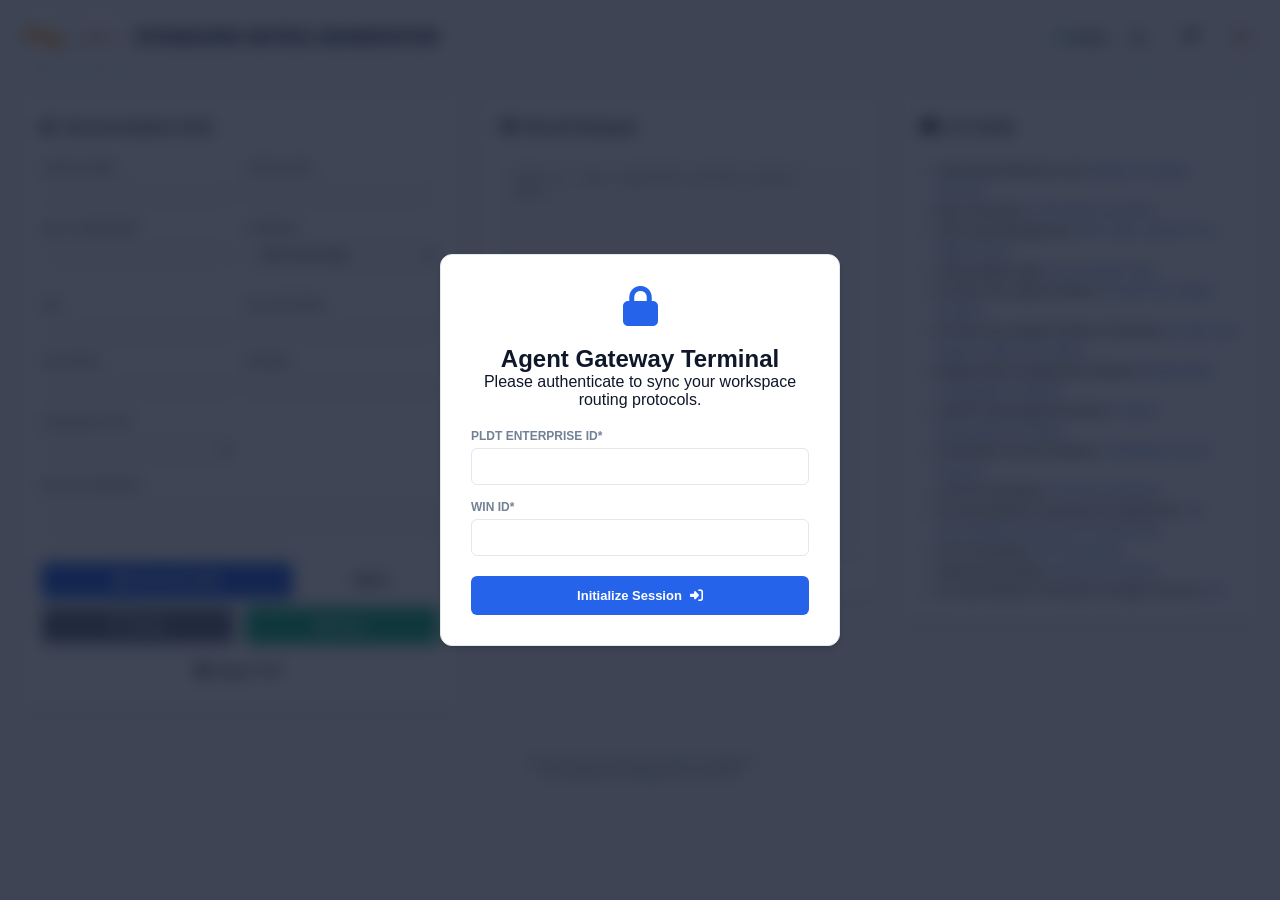
==== commit b91f99fe: "Add files via upload" ====
--- a/index.html
+++ b/index.html
@@ -51,7 +51,7 @@
             <tr style="background: rgba(0,0,0,0.1); border-bottom: 2px solid var(--border-color);">
               <th style="padding: 10px;">Agent ID</th>
               <th style="padding: 10px;">Session Start</th>
-              <th style="padding: 10px;">Session End</th>
+              <th style="padding: 10px;">Saved At</th>
               <th style="padding: 10px; text-align: center;">Auto-Docs Used?</th>
             </tr>
           </thead>
@@ -61,13 +61,6 @@
         </table>
       </div>
     </div>
-  </div>
-
-  <!-- Meta Tracker Floating Orb -->
-  <div id="metaTrackerOrb" class="meta-orb-trigger rgb-mode" title="Toggle Monitoring Case Tracker" 
-     style="position: fixed; bottom: 20px; right: 20px; z-index: 9999; cursor: grab;">
-    <i class="fas fa-folder-open meta-orb-icon" style="transition: transform 0.2s ease, color 0.2s ease;"></i>
-    <span id="metaOrbBadgeCount" class="meta-orb-badge">0</span>
   </div>
 
   <!-- Meta Tracker Drawer Layout Panel -->
@@ -112,10 +105,7 @@
         <span class="status-text-label">Active</span>
       </div>
 
-      <!-- Admin Control Trigger Toggle (Hidden by default) -->
-      <a href="admin.html" id="adminBtn" class="header-action-btn" title="Open Admin Audit Logs" style="display: none;">
-        <i class="fas fa-user-shield"></i>
-      </a>
+      <!-- Admin Control Trigger Toggle (Hidden by default, shown only for authorized users) -->
 
       <button type="button" id="themeToggle" class="header-action-btn" title="Toggle Dark / Light Mode">
         <i class="fas fa-moon"></i>
@@ -149,11 +139,11 @@
         <div class="form-grid">
           <div>
             <label>Agent Name*</label>
-            <input type="text" name="aName">
+            <input type="text" name="aName" id="aName">
           </div>
           <div>
             <label>Team Lead*</label>
-            <input type="text" name="teamLead">
+            <input type="text" name="teamLead" id="teamLead">
           </div>
         </div>
       </div>
@@ -162,7 +152,7 @@
         <div class="form-grid">
           <div>
             <label>PLDT Username*</label>
-            <input type="text" name="t_name">
+            <input type="text" name="t_name" id="t_name">
           </div>
           <div>
             <label>Channel*</label>
@@ -472,11 +462,11 @@
           <div class="form-grid" style="margin-top: 8px;">
             <div>
               <label>SFDC Case Number</label>
-              <input type="text" name="sfdcCase" id="sfdcCase">
+              <input type="text" name="sfdcCaseFollow" id="sfdcCaseFollow">
             </div>
             <div>
               <label>Service ID</label>
-              <input type="text" name="serviceID" id="serviceID">
+              <input type="text" name="serviceIDFollow" id="serviceIDFollow">
             </div>
           </div>
         </div>
@@ -485,16 +475,16 @@
           <div class="form-grid">
             <div>
               <label>Billing Account Number</label>
-              <input type="number" name="billNum" id="billNum">
+              <input type="number" name="billNumAfter" id="billNumAfter">
             </div>
             <div>
               <label>SFDC Case Number</label>
-              <input type="text" name="sfdcCase" id="sfdcCase">
+              <input type="text" name="sfdcCaseAfter" id="sfdcCaseAfter">
             </div>
           </div>
           <div class="form-group" style="margin-top: 8px;">
             <label>Service ID</label>
-            <input type="text" name="serviceID" id="serviceID">
+            <input type="text" name="serviceIDAfter" id="serviceIDAfter">
           </div>
         </div>
       </div>
@@ -534,7 +524,7 @@
             <li>Voice/Data Reference Link: <a target="_blank" href="https://pldt365.sharepoint.com/sites/PLDTCCareLIT365/SitePages/EMAIL_CENTER_EMAIL_CENTER_HOTLINE_ENTERPRISE_REPAIR_SIMPLE_SERVICE_GENUINE.aspx">Repair for Simple Services</a></li>
             <li>War Convention: <a target="_blank" href="https://pldt365.sharepoint.com/:x:/r/sites/PLDT_LIT365/_layouts/15/Doc.aspx?sourcedoc=%7BCD2BD4A9-88C9-487B-9357-89F0BAD9DC4C%7D&file=ENTERPRISE_CEP_WAR_CONVENTION.xlsx&action=default&mobileredirect=true">CEP WAR Convention</a></li>
             <li>CEP Case Management: <a target="_blank" href="https://pldt365.sharepoint.com/sites/PLDTEnterpriseLIT365/SitePages/BP_PLDT_CUSTOMER_ENGAGEMENT_PLATFORM_CASE_CREATION_AND_MANAGEMENT_FOR_IN_FLIGHTTIKCETS.aspx">CEP Case creation for In-Flight Tickets</a></li>
-            <li>Cannot Make Calls <a href="https://pldt365.sharepoint.com/sites/PLDTCCareLIT365/SitePages/PLDT_ENT_GENUINE_HOTLINE_CANNOT_MAKE_CALLS.aspx" target="_blank">Cannot Make Calls</a></li>
+            <li>Cannot Make Calls: <a href="https://pldt365.sharepoint.com/sites/PLDTCCareLIT365/SitePages/PLDT_ENT_GENUINE_HOTLINE_CANNOT_MAKE_CALLS.aspx" target="_blank">Cannot Make Calls</a></li>
             <li>No Dial Tone Signal Problem: <a href="https://pldt365.sharepoint.com/sites/PLDTCCareLIT365/SitePages/PLDT_ENT_GENUINE_HOTLINE_NO_DIAL_TONE_SIGNAL_PROBLEM.aspx" target="_blank">No Dial Tone Signal Problem</a></li>
             <li>No Dial Tone Signal Problem (Trunkline): <a href="https://pldt365.sharepoint.com/sites/PLDTHome/SitePages/FPLDT_ENTERPRISE_HOTLINE_DIAL_TONE_SIGNAL_PROBLEM_TRUNKLINE.aspx" target="_blank">No Dial Tone Signal Problem (Trunkline)</a></li>
             <li>Bridge Mode Configuration Request: <a href="https://pldt365.sharepoint.com/sites/PLDTHome/SitePages/PLDT_MODEM_CONFIG_BRIDGE_MODE_FOR_STATIC_IP_BROADBAND_GUIDELINES_HOTLINE_HANDLING_FOR_BRIDGE_MODE_CONFIGURATION_REQUEST.aspx" target="_blank">Bridge Mode Configuration Request</a></li>
@@ -547,6 +537,7 @@
             <li>No Internet/Data Connection (Complex Service): <a href="https://pldt365.sharepoint.com/sites/PLDTCCareLIT365/SitePages/PLDT_ENTERPRISE_GENUINE_HOTLINE_HANDLING_OF_NO_INTERNET_DATA_CONNECTION_COMPLEX_SERVICE_ONLY.aspx" target="_blank">No Internet/Data Connection (Complex Service)</a></li>
             <li>Change Number: <a href="https://pldt365.sharepoint.com/sites/PLDTCCareLIT365/SitePages/PLDT_ENTERPRISE_GENUINE_HOTLINE_HANDLING_OF_CHANGE_NUMBER.aspx" target="_blank">Change Number</a></li>
             <li>Follow up on Aftersales Requests: <a href="https://pldt365.sharepoint.com/sites/PLDTEnterpriseLIT365/SitePages/PLDT_ENTERPRISE_HOTLINE_FOLLOW_UP_ON_AFTERSALES_REQUESTS.aspx" target="_blank">Follow up on Aftersales Requests</a></li>
+            <li>Follow up on Repair: <a href="https://pldt365.sharepoint.com/sites/PLDTCCareLIT365/SitePages/EMAIL_CENTER_HOTLINE_PLDT_ENTERPRISE_GENUINE_HOTLINE_HANDLING_OF_FOLLOW_UP_REPAIR.aspx" target="_blank">Follow up on Repair</a></li>
             <li>Follow Up Request for Permanent Disconnection: <a href="https://pldt365.sharepoint.com/sites/PLDTCCareLIT365/SitePages/PLDT_ENT_HOTLINE_PERMANENT_DISCONNECTION.aspx?csf=1&web=1&e=lG8qW4&CID=4d03a9cb-6a56-49df-96f5-5ea61ed71f6c" target="_blank">Follow Up Request for Permanent Disconnection</a></li>
             <li>Permanent Disconnection: <a href="https://pldt365.sharepoint.com/sites/PLDTCCareLIT365/SitePages/PLDT_ENT_HOTLINE_PERMANENT_DISCONNECTION.aspx?csf=1&web=1&e=lG8qW4&CID=4d03a9cb-6a56-49df-96f5-5ea61ed71f6c" target="_blank">Permanent Disconnection</a></li>
             <li>Reconnection from Temporary Disconnection: <a href="https://pldt365.sharepoint.com/sites/PLDTCCareLIT365/SitePages/PLDT_ENT_HOTLINE_RECON_FROM_TEMPORARY_DISCON.aspx" target="_blank">Reconnection from Temporary Disconnection</a></li>
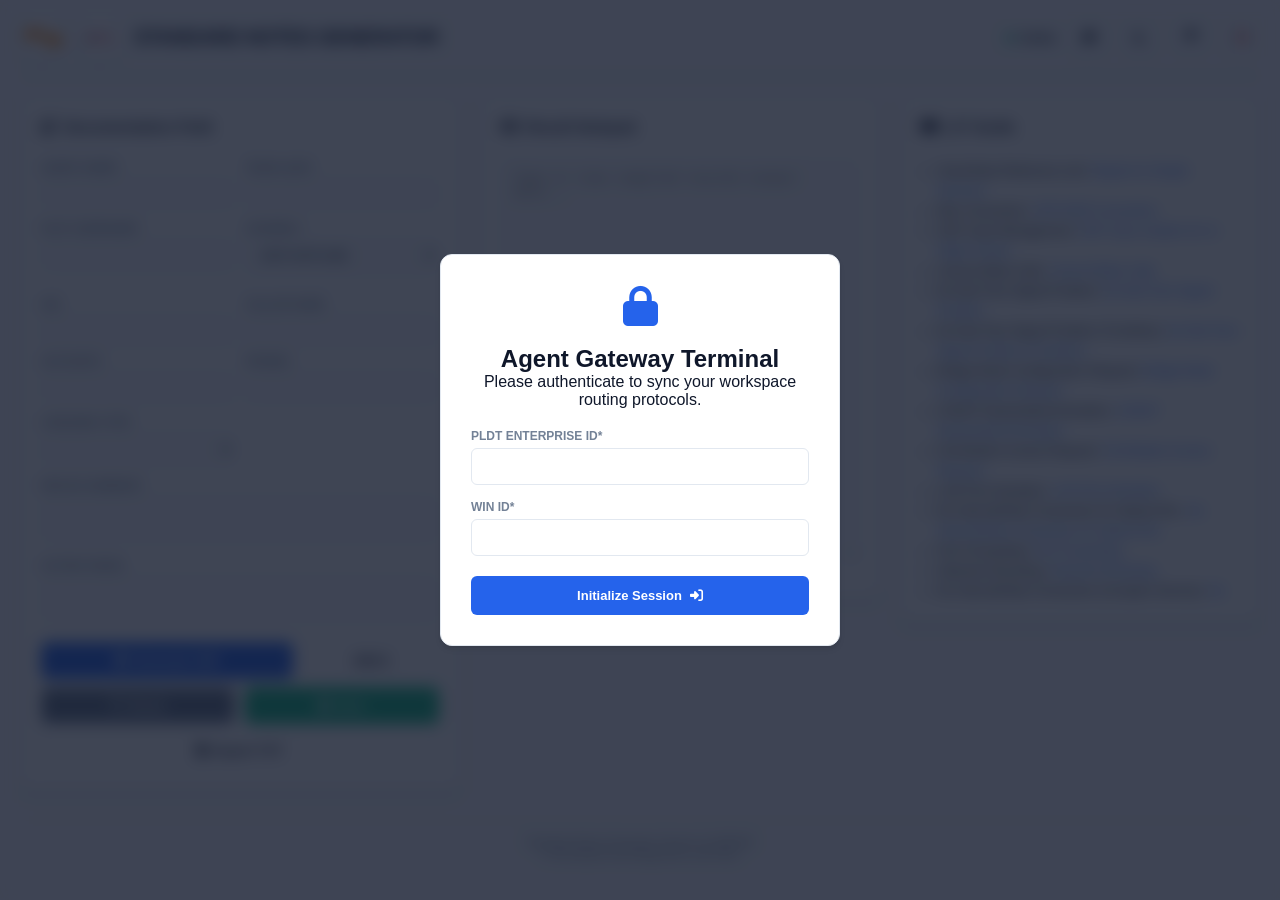
==== commit 76f69413: "Add files via upload" ====
--- a/index.html
+++ b/index.html
@@ -87,6 +87,25 @@
     </div>
   </div>
 
+  <!-- Feedback Drawer Panel -->
+  <div id="feedbackDrawer" class="feedback-drawer-panel">
+    <div class="glass-drawer-header">
+      <h3><i class="fas fa-comment-alt"></i> System Feedback</h3>
+      <button id="closeFeedbackDrawerBtn" class="btn-close-modal">&times;</button>
+    </div>
+    <p class="glass-drawer-desc">We value your input. Share your thoughts or report issues with the tool.</p>
+    
+    <form id="feedbackForm" style="display: flex; flex-direction: column; gap: 12px; margin-top: 15px;">
+      <div>
+        <label for="feedbackMessage">Your Comments*</label>
+        <textarea id="feedbackMessage" rows="5" required placeholder="Describe your feedback here..." style="width: 100%; padding: 8px; border-radius: 6px; border: 1px solid var(--border-color); background: var(--bg-main); color: var(--text-main); resize: vertical;"></textarea>
+      </div>
+      <button type="submit" class="btn-primary" style="width: 100%;">
+        <i class="fas fa-paper-plane"></i> Submit Feedback
+      </button>
+    </form>
+  </div>
+
   <!-- Main System Action Header Navigation Bar -->
   <header class="workspace-brand-header">
     <div class="brand-identity-wrapper">
@@ -105,7 +124,10 @@
         <span class="status-text-label">Active</span>
       </div>
 
-      <!-- Admin Control Trigger Toggle (Hidden by default, shown only for authorized users) -->
+      <!-- Feedback Header Action Button -->
+      <button type="button" id="feedbackOrbBtn" class="header-action-btn" title="Provide Feedback">
+        <i class="fas fa-comment-dots"></i>
+      </button>
 
       <button type="button" id="themeToggle" class="header-action-btn" title="Toggle Dark / Light Mode">
         <i class="fas fa-moon"></i>
@@ -118,7 +140,6 @@
         <input type="color" id="agentThemePicker" class="agent-color-input" value="#2563eb">
       </div>
 
-      <!-- Core Identity Session Terminate Handle -->
       <button type="button" id="sessionLogoutBtn" class="header-action-btn" title="Logout Secure Session" style="color: #ef4444;">
         <i class="fas fa-sign-out-alt"></i>
       </button>
@@ -134,7 +155,6 @@
         <h3><i class="fas fa-edit"></i> Documentation Field</h3>
       </div>
 
-      <!-- Agent Profile Meta Form Rows -->
       <div class="form-group">
         <div class="form-grid">
           <div>
@@ -167,7 +187,6 @@
 
       <hr style="border:0; border-top: 1px solid var(--border-color); margin:12px 0;">
 
-      <!-- Case Infrastructure Management Input Clusters -->
       <div id="abcaHL" class="form-group">
         <div class="form-grid">
           <div>
@@ -251,7 +270,6 @@
         </div>
       </div>
 
-      <!-- Concern and Strategy Tree Matrix Injections Dropdowns -->
       <div class="form-group">
         <div class="form-grid">
           <div>
@@ -391,7 +409,11 @@
         <textarea name="wocastxtarea" id="wocastxtarea" rows="2"></textarea>
       </div>
 
-      <!-- Context Specific System Injections Panels -->
+      <div class="form-group">
+        <label>Action Taken</label>
+        <textarea name="actionTaken" id="actionTaken" rows="2"></textarea>
+      </div>
+
       <div id="dropDownOptions">
         <div id="ticketCreation" style="display:none;">
           <div class="form-grid">
@@ -442,10 +464,6 @@
             <label>ONU Light Status*</label>
             <input type="text" name="lightStatus" id="lightStatus">
           </div>
-          <div class="form-group">
-            <label>Action Taken</label>
-            <textarea name="actionTaken" id="actionTaken" rows="2"></textarea>
-          </div>
         </div>
 
         <div id="follow-up" style="display:none;">
@@ -489,7 +507,6 @@
         </div>
       </div>
 
-      <!-- Action Button Panel Array -->
       <div class="buttons">
         <button type="button" class="btn-primary" id="CEPbtn"><i class="fas fa-cog"></i> Generate CEP</button>
         <button type="button" class="btn-secondary" id="resABCAbtn">ABCA</button>
@@ -522,7 +539,7 @@
         <div class="icDiv">
           <ul style="padding-left: 16px; font-size: 12.5px; line-height: 1.6;">
             <li>Voice/Data Reference Link: <a target="_blank" href="https://pldt365.sharepoint.com/sites/PLDTCCareLIT365/SitePages/EMAIL_CENTER_EMAIL_CENTER_HOTLINE_ENTERPRISE_REPAIR_SIMPLE_SERVICE_GENUINE.aspx">Repair for Simple Services</a></li>
-            <li>War Convention: <a target="_blank" href="https://pldt365.sharepoint.com/:x:/r/sites/PLDT_LIT365/_layouts/15/Doc.aspx?sourcedoc=%7BCD2BD4A9-88C9-487B-9357-89F0BAD9DC4C%7D&file=ENTERPRISE_CEP_WAR_CONVENTION.xlsx&action=default&mobileredirect=true">CEP WAR Convention</a></li>
+            <li>War Convention: <a target="_blank" href="https://pldt365.sharepoint.com/:x:/r/sites/PLDTEnterpriseLIT365/_layouts/15/Doc.aspx?sourcedoc=%7B99f0abe1-d3e7-4440-85b3-95efaf96636d%7D&action=view">CEP WAR Convention</a></li>
             <li>CEP Case Management: <a target="_blank" href="https://pldt365.sharepoint.com/sites/PLDTEnterpriseLIT365/SitePages/BP_PLDT_CUSTOMER_ENGAGEMENT_PLATFORM_CASE_CREATION_AND_MANAGEMENT_FOR_IN_FLIGHTTIKCETS.aspx">CEP Case creation for In-Flight Tickets</a></li>
             <li>Cannot Make Calls: <a href="https://pldt365.sharepoint.com/sites/PLDTCCareLIT365/SitePages/PLDT_ENT_GENUINE_HOTLINE_CANNOT_MAKE_CALLS.aspx" target="_blank">Cannot Make Calls</a></li>
             <li>No Dial Tone Signal Problem: <a href="https://pldt365.sharepoint.com/sites/PLDTCCareLIT365/SitePages/PLDT_ENT_GENUINE_HOTLINE_NO_DIAL_TONE_SIGNAL_PROBLEM.aspx" target="_blank">No Dial Tone Signal Problem</a></li>
@@ -568,4 +585,4 @@
 
   <script src="script.js"></script>
 </body>
-</html>+</html>
--- a/style.css
+++ b/style.css
@@ -1,4 +1,3 @@
-/* Custom CSS Variables Hierarchy */
 :root {
   --primary: #2563eb;
   --primary-hover: #1d4ed8;
@@ -335,7 +334,7 @@
   padding: 12px;
 }
 
-/* Floating Orb & Drawer Panel */
+/* Side Drawers Layout */
 .meta-orb-trigger {
   width: 50px;
   height: 50px;
@@ -369,7 +368,7 @@
   background: var(--bg-panel);
   border-left: 1px solid var(--border-color);
   box-shadow: var(--shadow);
-  z-index: 999999;
+  z-index: 99999;
   padding: 20px;
   transition: right 0.3s ease;
 }
@@ -389,6 +388,8 @@
   background: transparent;
   font-size: 24px;
   color: var(--text-muted);
+  border: none;
+  cursor: pointer;
 }
 
 .micro-tracker-card {
@@ -405,11 +406,27 @@
   color: var(--primary);
 }
 
-
+/* Feedback Drawer Panel */
+.feedback-drawer-panel {
+  position: fixed;
+  top: 0;
+  right: -360px;
+  width: 340px;
+  height: 100%;
+  background: var(--bg-panel);
+  border-left: 1px solid var(--border-color);
+  box-shadow: var(--shadow);
+  z-index: 99999;
+  padding: 20px;
+  transition: right 0.3s ease;
+}
+
+.feedback-drawer-panel.open {
+  right: 0;
+}
 
 /* Animations */
 @keyframes pulse {
   0%, 100% { transform: scale(1); opacity: 1; }
   50% { transform: scale(1.2); opacity: 0.5; }
-}
-
+}
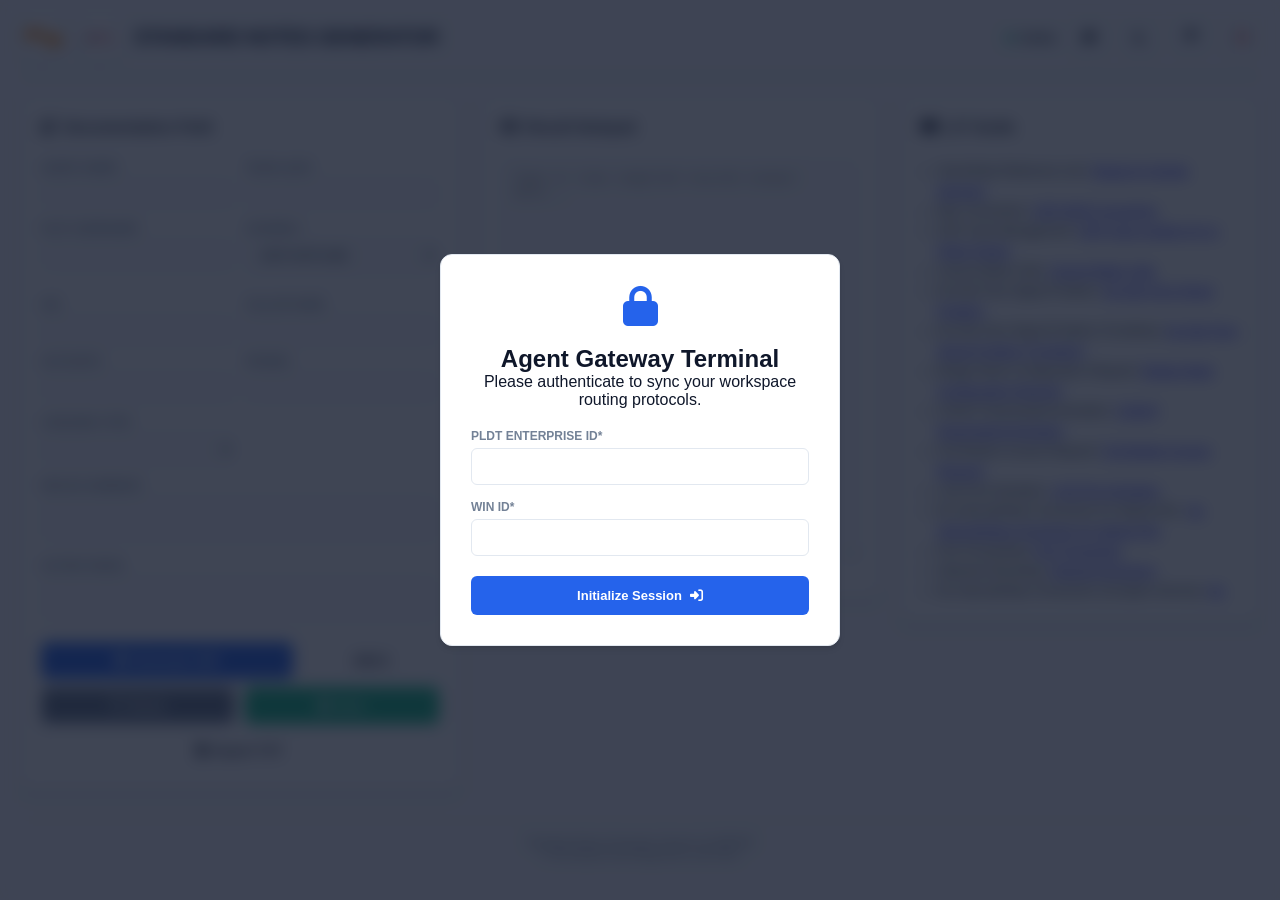
==== commit 3e7d06ef: "Add files via upload" ====
--- a/index.html
+++ b/index.html
@@ -535,7 +535,7 @@
       <div class="panel-header">
         <h3><i class="fas fa-book-open"></i> LIT Guide</h3>
       </div>
-      <div class="instructionContent" style="max-height: 440px; overflow-y: auto;">
+      <div class="instructionContentHL" style="max-height: 440px; overflow-y: auto;">
         <div class="icDiv">
           <ul style="padding-left: 16px; font-size: 12.5px; line-height: 1.6;">
             <li>Voice/Data Reference Link: <a target="_blank" href="https://pldt365.sharepoint.com/sites/PLDTCCareLIT365/SitePages/EMAIL_CENTER_EMAIL_CENTER_HOTLINE_ENTERPRISE_REPAIR_SIMPLE_SERVICE_GENUINE.aspx">Repair for Simple Services</a></li>
@@ -571,6 +571,42 @@
             <li>BOL/e Enrollment: <a href="https://pldt365.sharepoint.com/sites/PLDTCCareLIT365/SitePages/PLDT_ENTERPRISE_HANDLING_FOR_BOL_ENROLLMENT_VIA_HOTLINE.aspx" target="_blank">BOL/e Enrollment</a></li>
             <li>Service Rebate: <a href="https://pldt365.sharepoint.com/sites/PLDTCCareLIT365/SitePages/EMAIL_CENTER_HOTLINE_HOTLINE_HANDLING_OF_SERVICE_REBATE_FOR_SIMPLE_SERVICES_GENUINE.aspx" target="_blank">Service Rebate</a></li>
             <li>Request for modify billing Address: <a href="https://pldt365.sharepoint.com/sites/PLDTCCareLIT365/SitePages/EMAIL_CENTER_HOTLINE_PLDT_ENTERPRISE_GENUINE_HOTLINE_HANDLING_OF_REQUEST_FOR_MODIFY_BILLING_ADDRESS.aspx" target="_blank">Request for modify billing Address</a></li>
+
+          </ul>
+        </div>
+      </div>
+
+        <div class="instructionContentEMAIL" style="max-height: 440px; overflow-y: auto; display: none;">
+        <div class="icDiv">
+          <ul style="padding-left: 16px; font-size: 12.5px; line-height: 1.6;">
+            <li>Bridge Mode Configuration Request: <a href="https://pldt365.sharepoint.com/sites/PLDTEnterpriseLIT365/SitePages/BP_PLDT_MODEM_CONFIG_BRIDGE_MODE_FOR_STATIC_IP_BROADBAND_GUIDELINES_EMAIL_HANDLING_FOR_BRIDGE_MODE_CONFIGURATION_REQUEST.aspx" target="_blank">Bridge Mode Configuration Request</a></li>
+            <li>CGNAT Deactivation/Activation: <a href="https://pldt365.sharepoint.com/sites/PLDTEnterpriseLIT365/SitePages/PLDT_ENTERPRISE_EMAIL_HANDLING_CGNAT_DEACTIVATION_ACTIVATION.aspx" target="_blank">CGNAT Deactivation/Activation</a></li>
+            <li>Change of WiFi Password: <a href="https://pldt365.sharepoint.com/sites/PLDTEnterpriseLIT365/SitePages/ENTERPRISE_EMAIL_HANDLING_FOR_CHANGE_WIFI_PASSWORD.aspx" target="_blank">Change of WiFi Password</a></li>
+            <li>Follow Up Repair for Enterprise: <a href="https://pldt365.sharepoint.com/sites/PLDTCCareLIT365/SitePages/EMAIL_CENTER-PLDT_ENTERPRISE_GENUINE_EMAIL_HANDLING_OF_FOLLOW_UP_REPAIR_FOR_ENTERPRISE.aspx" target="_blank">Follow Up Repair for Enterprise</a></li>
+            <li>Full Modem Access Request: <a href="https://pldt365.sharepoint.com/sites/PLDTEnterpriseLIT365/SitePages/EMAIL_CHANNEL_HANDLING_OF_FULL_MODEM_ACCESS.aspx" target="_blank">Full Modem Access Request</a></li>
+            <li>LAN Port Activation: <a href="https://pldt365.sharepoint.com/sites/PLDTEnterpriseLIT365/SitePages/ENTERPRISE_EMAIL_LAN_PORT_ACTIVATION.aspx" target="_blank">LAN Port Activation</a></li>
+            <li>Modem Configuration (Bridge Mode) for Static IP Broadband Guidelines: <a href="https://pldt365.sharepoint.com/sites/PLDTEnterpriseLIT365/SitePages/BP_PLDT_MODEM_CONFIG_BRIDGE_MODE_FOR_STATIC_IP_BROADBAND_GUIDELINES.aspx" target="_blank">Modem Configuration (Bridge Mode) for Static IP Broadband Guidelines</a></li>
+            <li>No Internet/Data Connection Naked DSL: <a href="https://pldt365.sharepoint.com/sites/PLDTEnterpriseLIT365/SitePages/PLDT_ENT_EMAIL_HANDLING_OF_NO_INTERNET_DATA_CONNECTION_FOR_NAKED_DSL.aspx" target="_blank">No Internet/Data Connection Naked DSL</a></li>
+            <li>Port Forwarding: <a href="https://pldt365.sharepoint.com/sites/PLDTEnterpriseLIT365/SitePages/ENTERPRISE_EMAIL_PORT_FORWARDING.aspx" target="_blank">Port Forwarding</a></li>
+            <li>Selective Browsing: <a href="https://pldt365.sharepoint.com/sites/PLDTCCareLIT365/SitePages/EMAIL_CENTER_EMAIL_GENUINE_HANDLING_OF_SELECTIVE_BROWSING.aspx" target="_blank">Selective Browsing</a></li>
+            <li>New Repair for Simple Service: <a href="https://pldt365.sharepoint.com/sites/PLDTCCareLIT365/SitePages/EMAIL_CENTER-EMAIL_CENTER_HANDLING_OF_NEW_REPAIR_FOR_SIMPLE_SERVICE_WITH_CV_AND_DMS_ACCESS_GENUINE.aspx" target="_blank">New Repair for Simple Service</a></li>
+            <li>iGate Bandwidth Usage Portal Access Request: <a href="https://pldt365.sharepoint.com/sites/PLDTEnterpriseLIT365/SitePages/PLDT_ENTERPRISE_EMAIL_IGATE_BANDWIDTH_USAGE_PORTAL_ACCESS_REQUEST.aspx" target="_blank">iGate Bandwidth Usage Portal Access Request</a></li>
+            <li>No Internet/Data Connection Complex Service: <a href="https://pldt365.sharepoint.com/sites/PLDTCCareLIT365/SitePages/EMAIL_CENTER_PLDTENTERPRISE_GENUINE_EMAIL_HANDLING_OF_NO_INTERNET_DATA_CONNECTION_NAKED_DSL.aspx" target="_blank">No Internet/Data Connection Complex Service</a></li>
+            <li>SIM Replacement Request Simple Special Features: <a href="https://pldt365.sharepoint.com/sites/PLDTCCareLIT365/SitePages/EMAIL_CENTER_EMAIL_HANDLING_OF_SIMPLE_SPECIAL_FEATURES_ACTIVATION_DEACTIVATION_GENUINE.aspx" target="_blank">SIM Replacement Request Simple Special Features</a></li>
+            <li>Simple Special Features Activation/Deactivation: <a href="https://pldt365.sharepoint.com/sites/PLDTCCareLIT365/SitePages/EMAIL_CENTER_EMAIL_HANDLING_OF_SIMPLE_SPECIAL_FEATURES_ACTIVATION_DEACTIVATION_GENUINE.aspx" target="_blank">Simple Special Features Activation/Deactivation</a></li>
+            <li>Change Number: <a href="https://pldt365.sharepoint.com/sites/PLDTCCareLIT365/SitePages/EMAIL_CENTER_PLDT_ENTERPRISE_GENUINE_EMAIL_HANDLING_OF_CHANGE_NUMBER.aspx" target="_blank">Change Number</a></li>
+            <li>Follow Up Request for Permanent Disconnection: <a href="https://pldt365.sharepoint.com/sites/PLDTHome/SitePages/FPLDT_ENT_EMAIL_HANDLING_FOR_FOLLOW_UP_REQUEST_FOR_PERMANENT_DISCONNECTION.aspx" target="_blank">Follow Up Request for Permanent Disconnection</a></li>
+            <li>Handling of Dispute Management: <a href="https://pldt365.sharepoint.com/sites/PLDTEnterpriseLIT365/SitePages/PLDT_ENT_HANDLING_OF_DISPUTE_MANAGEMENT.aspx" target="_blank">Handling of Dispute Management</a></li>
+            <li>Handling for Supersedure Request via Enterprise Email Channel: <a href="https://pldt365.sharepoint.com/:u:/r/sites/PLDTCCareLIT365/SitePages/PLDT_ENT_EMAIL_HANDLING_FOR_SUPERSEDURE_REQUEST.aspx?csf=1&web=1&e=leItof" target="_blank">Handling for Supersedure Request via Enterprise Email Channel</a></li>
+            <li>Permanent Disconnection: <a href="https://pldt365.sharepoint.com/:u:/r/sites/PLDTCCareLIT365/SitePages/PLDT_ENT_EMAIL_HANDLING_FOR_PERMANENT_DISCONNECTION.aspx?csf=1&web=1&e=BBA3hh" target="_blank">Permanent Disconnection</a></li>
+            <li>Resume Voluntary Temporary Disconnection (VTD): <a href="https://pldt365.sharepoint.com/sites/PLDTCCareLIT365/SitePages/EMAIL_CENTER_HANDLING_OF_RESUME_VOLUNTARY_TEMPORARY_DISCONNECTION_VTD.aspx" target="_blank">Resume Voluntary Temporary Disconnection (VTD)</a></li>
+            <li>Reconnection of Simple Services from Permanent Disconnection (due to Non-Payment or Customer Initiated): <a href="https://pldt365.sharepoint.com/sites/PLDTEnterpriseLIT365/SitePages/PLDT_ENTERPRISE_RECON_FROM_PERMANENT_DISCON_DUE_TO_NON_PAYMENT.aspx" target="_blank">Reconnection of Simple Services from Permanent Disconnection (due to Non-Payment or Customer Initiated)</a></li>
+            <li>Relocation Request: <a href="https://pldt365.sharepoint.com/sites/PLDTHome/SitePages/FPLDT_ENT_EMAIL_HANDLING_FOR_RELOCATION_REQUEST.aspx" target="_blank">Relocation Request</a></li>
+            <li>Rerouting Request: <a href="https://pldt365.sharepoint.com/sites/PLDTHome/SitePages/FPLDT_ENT_EMAIL_REROUTING_INSIDE_WIRING.aspx" target="_blank">Rerouting Request</a></li>
+            <li>Upgrade Request: <a href="https://pldt365.sharepoint.com/sites/PLDTCCareLIT365/SitePages/EMAIL_CENTER_PLDT_ENTERPRISE_GENUINE_EMAIL_CENTER_UPGRADE_REQUEST.aspx" target="_blank">Upgrade Request</a></li>
+            <li>Voluntary Temporary Disconnection (VTD): <a href="https://pldt365.sharepoint.com/sites/PLDTCCareLIT365/SitePages/EMAIL_CENTER_PLDT_ENTERPRISE_GENUINE_EMAIL_HANDLING_OF_VOLUNTARY_TEMPORARY_DISCONNECTION_VTD.aspx" target="_blank">Voluntary Temporary Disconnection (VTD)</a></li>
+            <li>Winback Offer for Disconnection Request for Direct Line Service Only: <a href="https://pldt365.sharepoint.com/sites/PLDTHome/SitePages/FPLDT_ENT_EMAIL_WINBACK_OFFER_FOR_DISCONNECTION_REQUEST_FOR_DIRECT_LINE_SERVICE_ONLY.aspx" target="_blank">Winback Offer for Disconnection Request for Direct Line Service Only</a></li>
+
           </ul>
         </div>
       </div>
@@ -585,4 +621,4 @@
 
   <script src="script.js"></script>
 </body>
-</html>
+</html>
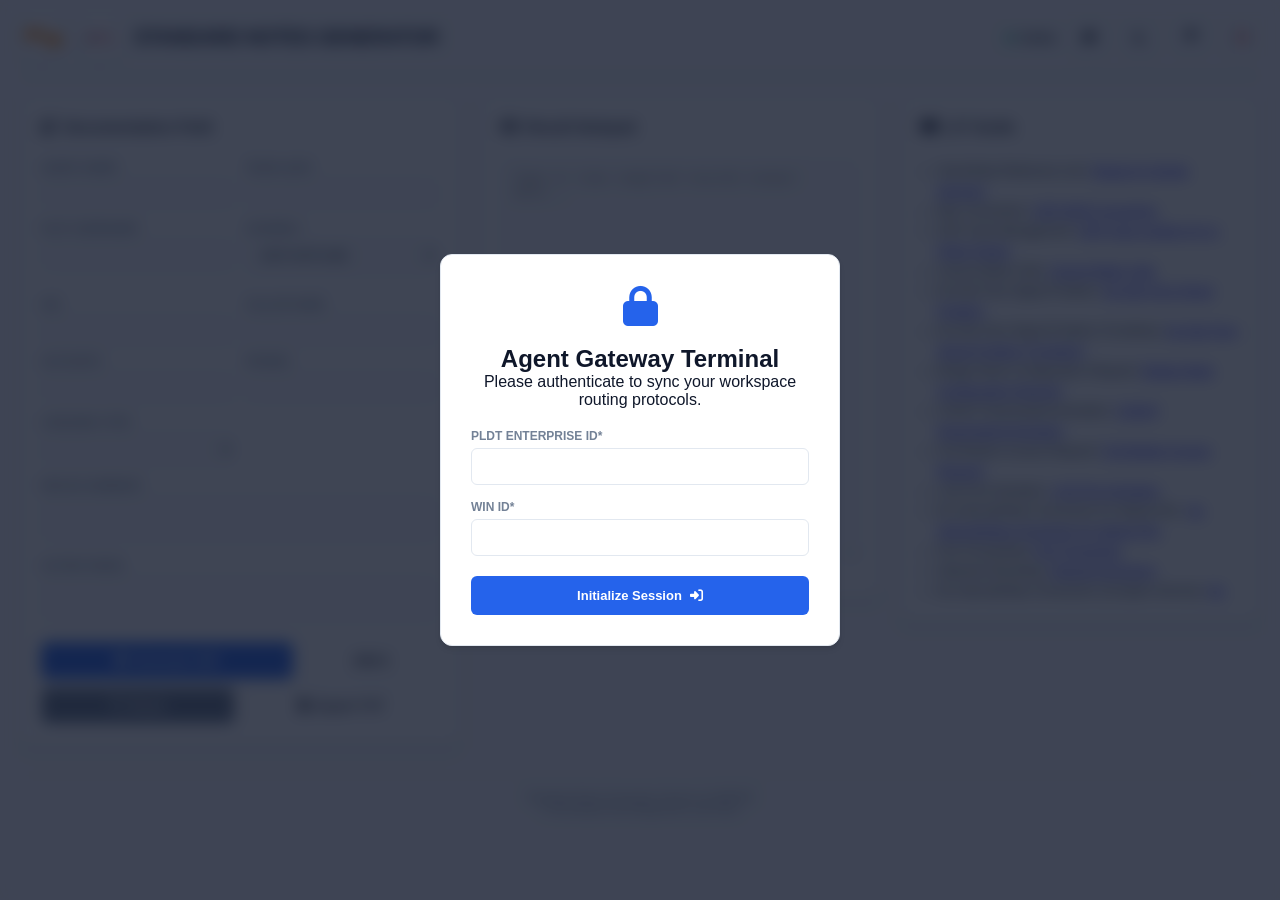
==== commit e06b9f9c: "Add files via upload" ====
--- a/index.html
+++ b/index.html
@@ -513,9 +513,6 @@
       </div>
       <div class="form-grid" style="margin-top: 8px;">
         <button type="button" class="btn-secondary" id="resetBtn" style="background-color: #64748b; color: white;"><i class="fas fa-undo"></i> Reset</button>
-        <button type="button" class="btn-primary" id="saveBtn" style="background-color: #10b981;"><i class="fas fa-save"></i> Save</button>
-      </div>
-      <div style="margin-top: 8px;">
         <button type="button" class="btn-secondary" id="toTXTbtn" style="width:100%;"><i class="fas fa-file-alt"></i> Export TXT</button>
       </div>
     </section>
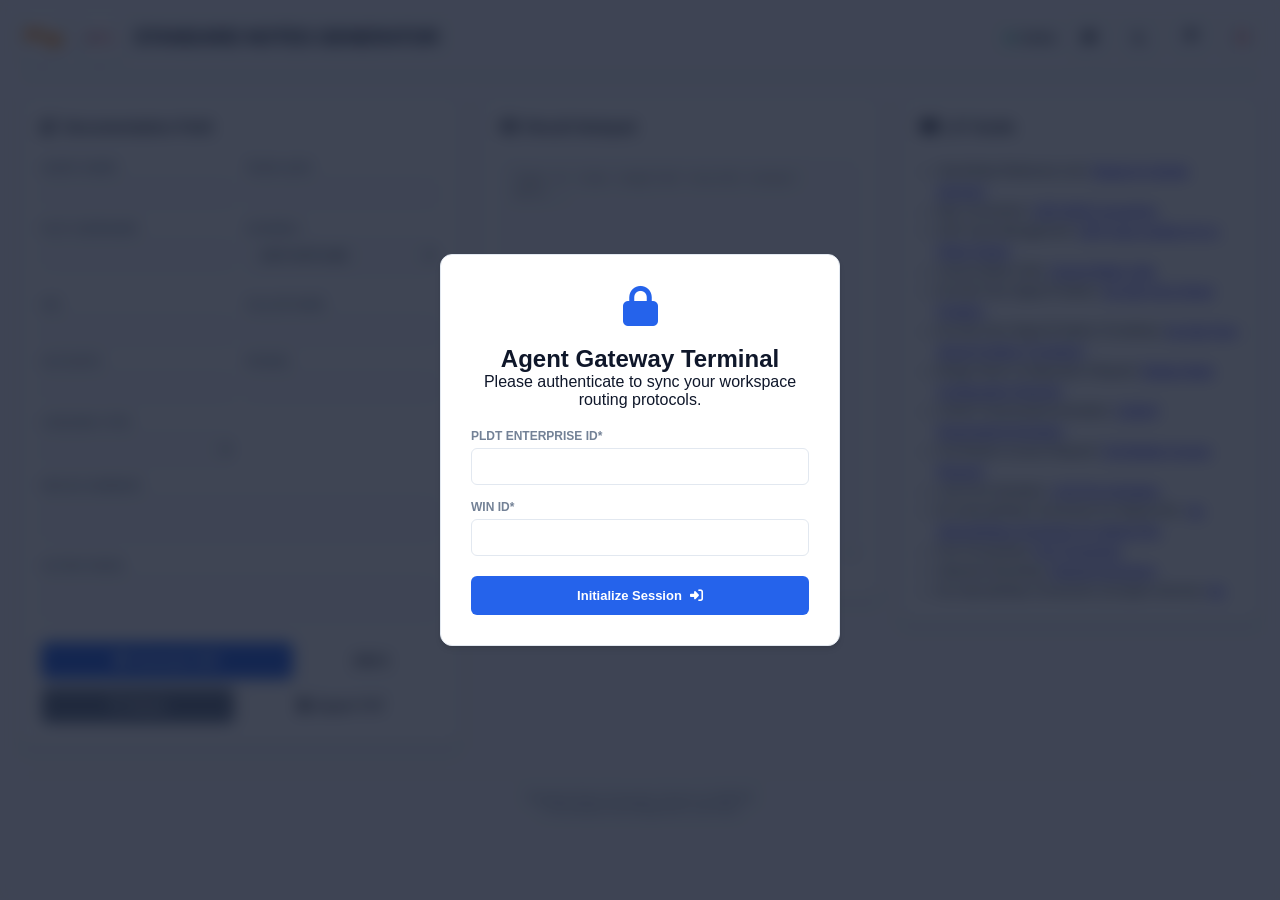
==== commit dccb49c7: "Add files via upload" ====
--- a/index.html
+++ b/index.html
@@ -146,6 +146,12 @@
     </div>
   </header>
 
+  <!-- Minimize / Show Floating Toggle Bar for Small Screens -->
+  <div id="mobileWidgetsControlBar" class="mobile-widgets-control-bar">
+    <button type="button" id="toggleNotepadBtn" class="widget-toggle-btn"><i class="fas fa-keyboard"></i> <span id="notepadToggleText">Show Notepad</span></button>
+    <button type="button" id="toggleLitBtn" class="widget-toggle-btn"><i class="fas fa-book-open"></i> <span id="litToggleText">Show LIT Guide</span></button>
+  </div>
+
   <!-- 3-Column Split Platform Body Layout Matrix -->
   <main class="layout">
     
@@ -244,27 +250,37 @@
       </div>
 
       <div id="abcaEC" class="form-group" style="display:none;">
-        <div class="form-group">
-          <label>Received thru Enterprise Care Mailbox Dated</label>
+        <div class="form-grid">
+          <div>
+            <label>Case No:</label>
+            <input type="text" name="ecCaseNo" id="ecCaseNo">
+          </div>
+          <div>
+            <label>WAR No:</label>
+            <input type="text" name="ecWarNo" id="ecWarNo">
+          </div>
+        </div>
+        <div class="form-group" style="margin-top: 8px;">
+          <label>Received thru Enterprise Care Mailbox<br>Dated:</label>
           <input type="text" name="ecDated" id="ecDated">
         </div>
         <div class="form-grid">
           <div>
-            <label>Customer Account#</label>
+            <label>Customer Account Number:</label>
             <input type="text" name="EcCaAcccount" id="EcCaAcccount">
           </div>
           <div>
-            <label>Billing Account#</label>
+            <label>Billing Account Number:</label>
             <input type="text" name="ecBaAccount" id="ecBaAccount">
           </div>
         </div>
         <div class="form-grid" style="margin-top: 8px;">
           <div>
-            <label>Account Name</label>
-            <input type="text" name="ecAccName" id="ecAccName">
-          </div>
-          <div>
-            <label>Service ID</label>
+            <label>Account Name:</label>
+            <input type="text" name="ecAccName" id="ecareAccName">
+          </div>
+          <div>
+            <label>Service ID:</label>
             <input type="text" name="ecServiceID" id="ecServiceID">
           </div>
         </div>
@@ -279,6 +295,7 @@
               <option value="Inquiry">Inquiry</option>
               <option value="Complaint">Complaint</option>
               <option value="Follow-up">Follow-up</option>
+              <option value="Follow-up-IVRS">Follow-up - IVRS</option>
               <option value="Aftersales">Aftersales</option>
               <option value="Others">Others</option>
             </select>
@@ -439,7 +456,12 @@
           <div class="form-grid" style="margin-top: 8px;">
             <div>
               <label>Working permit*</label>
-              <input type="text" name="wpermit" id="wpermit">
+              <select name="wpermit" id="wpermit">
+                <option value=""></option>
+                <option value="Yes">Yes</option>
+                <option value="No">No</option>
+                <option value="For Verification">For Verification</option>
+              </select>
             </div>
             <div>
               <label>Available Date and Time*</label>
@@ -466,6 +488,47 @@
           </div>
         </div>
 
+        <div id="ffupIVRS" style="display:none;">
+          <div class="form-grid">
+            <div>
+              <label>Contact Name*</label>
+              <input type="text" name="cNameIVRS" id="cNameIVRS">
+            </div>
+          </div>
+          <div class="form-grid" style="margin-top: 8px;">
+            <div>
+              <label>Contact Number*</label>
+              <input type="text" name="cnumIVRS" id="cnumIVRS">
+            </div>
+            <div>
+              <label>Contact Email*</label>
+              <input type="text" name="cmailIVRS" id="cmailIVRS">
+            </div>
+          </div>
+          <div class="form-grid" style="margin-top: 8px;">
+            <div>
+              <label>Working permit*</label>
+              <select name="wpermitIVRS" id="wpermitIVRS">
+                <option value=""></option>
+                <option value="Yes">Yes</option>
+                <option value="No">No</option>
+                <option value="For Verification">For Verification</option>
+              </select>
+            </div>
+            <div>
+              <label>Available Date and Time*</label>
+              <input type="text" name="adtIVRS" id="adtIVRS">
+            </div>
+          </div>
+          <div class="form-grid" style="margin-top: 8px;">
+            <div>
+              <label>Ticket Number</label>
+              <input type="number" name="ticketNum" id="ticketNum">
+            </div>             
+            </div>
+          </div>
+        </div>
+
         <div id="follow-up" style="display:none;">
           <div class="form-grid">
             <div>
@@ -518,7 +581,7 @@
     </section>
 
     <!-- Column 2: Live Operational Notepad Workspace -->
-    <section class="outputPanel">
+    <section class="outputPanel" id="outputPanelBox">
       <div class="panel-header">
         <h3><i class="fas fa-keyboard"></i> Result Notepad</h3>
       </div>
@@ -528,7 +591,7 @@
     </section>
 
     <!-- Column 3: Diagnostic Link Playbook / Reference Guidelines -->
-    <section class="suggestionPanel">
+    <section class="suggestionPanel" id="suggestionPanelBox">
       <div class="panel-header">
         <h3><i class="fas fa-book-open"></i> LIT Guide</h3>
       </div>
@@ -568,7 +631,6 @@
             <li>BOL/e Enrollment: <a href="https://pldt365.sharepoint.com/sites/PLDTCCareLIT365/SitePages/PLDT_ENTERPRISE_HANDLING_FOR_BOL_ENROLLMENT_VIA_HOTLINE.aspx" target="_blank">BOL/e Enrollment</a></li>
             <li>Service Rebate: <a href="https://pldt365.sharepoint.com/sites/PLDTCCareLIT365/SitePages/EMAIL_CENTER_HOTLINE_HOTLINE_HANDLING_OF_SERVICE_REBATE_FOR_SIMPLE_SERVICES_GENUINE.aspx" target="_blank">Service Rebate</a></li>
             <li>Request for modify billing Address: <a href="https://pldt365.sharepoint.com/sites/PLDTCCareLIT365/SitePages/EMAIL_CENTER_HOTLINE_PLDT_ENTERPRISE_GENUINE_HOTLINE_HANDLING_OF_REQUEST_FOR_MODIFY_BILLING_ADDRESS.aspx" target="_blank">Request for modify billing Address</a></li>
-
           </ul>
         </div>
       </div>
@@ -603,7 +665,6 @@
             <li>Upgrade Request: <a href="https://pldt365.sharepoint.com/sites/PLDTCCareLIT365/SitePages/EMAIL_CENTER_PLDT_ENTERPRISE_GENUINE_EMAIL_CENTER_UPGRADE_REQUEST.aspx" target="_blank">Upgrade Request</a></li>
             <li>Voluntary Temporary Disconnection (VTD): <a href="https://pldt365.sharepoint.com/sites/PLDTCCareLIT365/SitePages/EMAIL_CENTER_PLDT_ENTERPRISE_GENUINE_EMAIL_HANDLING_OF_VOLUNTARY_TEMPORARY_DISCONNECTION_VTD.aspx" target="_blank">Voluntary Temporary Disconnection (VTD)</a></li>
             <li>Winback Offer for Disconnection Request for Direct Line Service Only: <a href="https://pldt365.sharepoint.com/sites/PLDTHome/SitePages/FPLDT_ENT_EMAIL_WINBACK_OFFER_FOR_DISCONNECTION_REQUEST_FOR_DIRECT_LINE_SERVICE_ONLY.aspx" target="_blank">Winback Offer for Disconnection Request for Direct Line Service Only</a></li>
-
           </ul>
         </div>
       </div>
--- a/style.css
+++ b/style.css
@@ -160,18 +160,39 @@
   margin: 0;
 }
 
+/* Minimize / Show Toggle Bar for Resized/Mobile Views */
+.mobile-widgets-control-bar {
+  display: none;
+  gap: 10px;
+  margin-bottom: 15px;
+}
+
+.widget-toggle-btn {
+  flex: 1;
+  background-color: var(--primary);
+  color: white;
+  border: none;
+  padding: 8px 12px;
+  border-radius: 6px;
+  font-size: 12px;
+  font-weight: 600;
+  cursor: pointer;
+  display: inline-flex;
+  align-items: center;
+  justify-content: center;
+  gap: 6px;
+}
+
+.widget-toggle-btn:hover {
+  opacity: 0.9;
+}
+
 /* 3-Column Layout */
 .layout {
   display: grid;
   grid-template-columns: 1.1fr 1fr 0.9fr;
   gap: 20px;
   align-items: start;
-}
-
-@media (max-width: 1024px) {
-  .layout {
-    grid-template-columns: 1fr;
-  }
 }
 
 .inputPanel, .outputPanel, .suggestionPanel {
@@ -429,4 +450,50 @@
 @keyframes pulse {
   0%, 100% { transform: scale(1); opacity: 1; }
   50% { transform: scale(1.2); opacity: 0.5; }
+}
+
+@media (max-width: 1024px) {
+  .layout {
+    grid-template-columns: 1fr;
+  }
+  .mobile-widgets-control-bar {
+    display: flex;
+    position: sticky;
+    top: 0;
+    z-index: 900;
+    background: var(--bg-main);
+    padding: 10px 0;
+    margin-bottom: 15px;
+  }
+
+  /* Hide by default on smaller screens, removing them from the normal flow block */
+  .outputPanel,
+  .suggestionPanel {
+    display: none; 
+    position: fixed;
+    right: 20px;
+    width: 400px;
+    max-width: 90vw;
+    z-index: 9999;
+    box-shadow: 0 10px 25px rgba(0,0,0,0.3);
+    border: 2px solid var(--primary);
+    overflow-y: auto;
+  }
+
+  /* Toggle class applied via JS */
+  .outputPanel.floating-active,
+  .suggestionPanel.floating-active {
+    display: block !important;
+  }
+
+  /* Specific stacking order and positioning */
+  .outputPanel.floating-active {
+    bottom: 80px; 
+    max-height: 60vh;
+  }
+  
+  .suggestionPanel.floating-active {
+    bottom: 20px;
+    max-height: 50vh;
+  }
 }
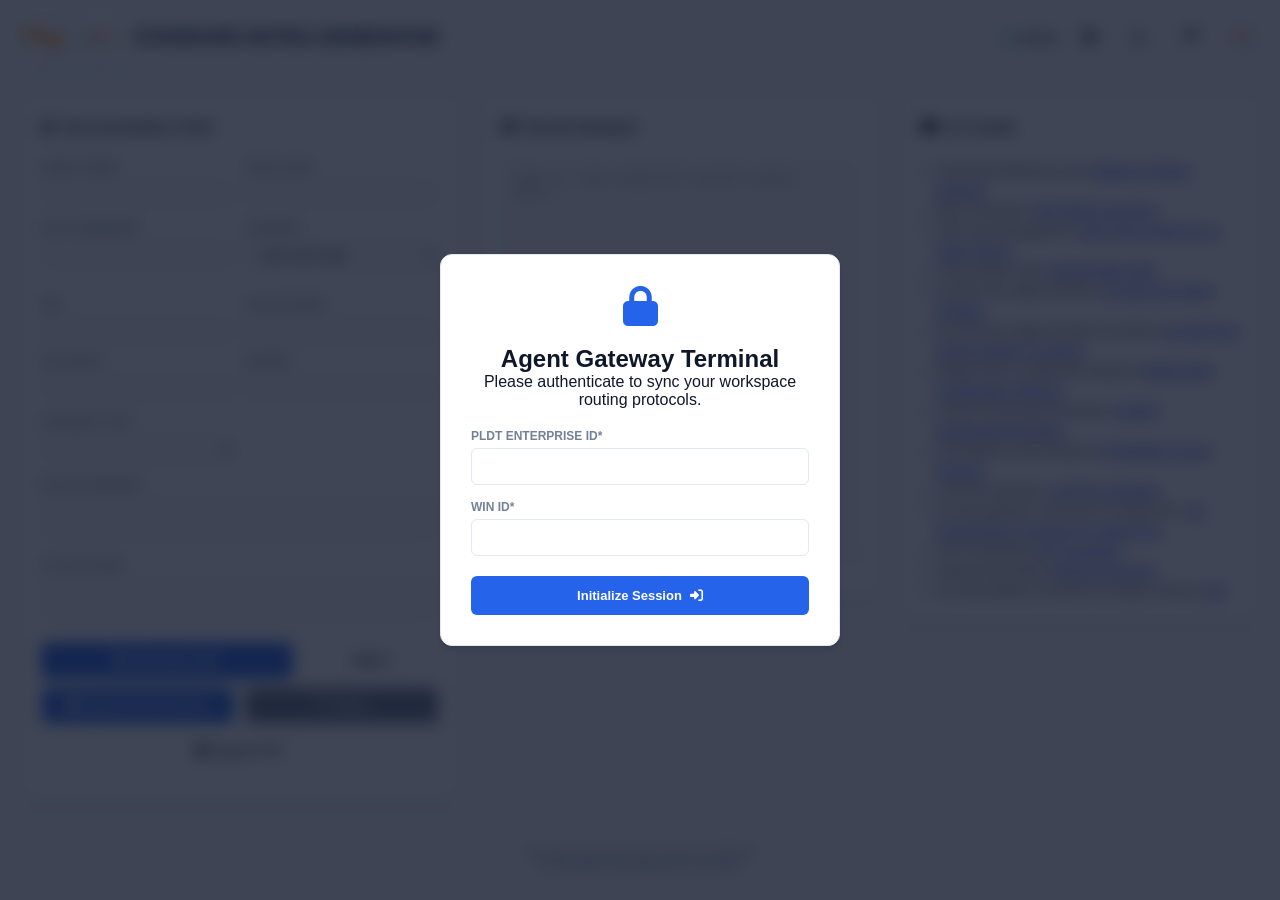
==== commit 57aeb369: "Add files via upload" ====
--- a/index.html
+++ b/index.html
@@ -220,7 +220,7 @@
         <div class="form-grid">
           <div>
             <label>RITM Number</label>
-            <input type="number" name="ritm" id="ritm">
+            <input type="text" name="ritm" id="ritm">
           </div>
           <div>
             <label>Received thru Sana All Dated</label>
@@ -317,6 +317,7 @@
                   <option value="Resume VTD">Resume VTD (VTD)</option>
                   <option value="VTD">Voluntary Temporary Disconnection</option>
                   <option value="Change Number">Change Number</option>
+                  <option value="New Install">New Install</option>
                 </optgroup>
                 <optgroup label="Billing">
                   <option value="Billing Inquiry">Billing Inquiry</option>
@@ -325,6 +326,7 @@
                   <option value="BOL/e Enrollment">BOL/e Enrollment</option>
                   <option value="Service Rebate">Service Rebate</option>
                   <option value="Request for modify billing Address">Request for modify billing Address</option>
+                  <option value="Tax Adjustment">Tax Adjustment</option>
                 </optgroup>
               </select>
             </div>
@@ -349,12 +351,14 @@
                   <option value="Follow up New Connect">New Connect</option>
                   <option value="Follow up Rerouting">Rerouting</option>
                   <option value="Follow up Change Number">Change Number</option>
+                  <option value="Follow up New Install">Change Number</option>
                 </optgroup>
                 <optgroup label="Billing">
                   <option value="Follow up Unposted Payment">Unposted Payment</option>
                   <option value="Follow up Copy of Bill">Copy of Bill</option>
                   <option value="Follow up BOL/e Enrollment">BOL/e Enrollment</option>
                   <option value="Follow up Service Rebate">Service Rebate</option>
+                  <option value="Tax Adjustment">Tax Adjustment</option>
                 </optgroup>
               </select>
             </div>
@@ -366,8 +370,10 @@
                 <optgroup label="Voice and Data">
                   <option value="No Internet Connection and Dialtone">No Internet Connection and Dialtone</option>
                 </optgroup>
-                <optgroup label="Date">
+                <optgroup label="Data">
                   <option value="No Internet Connection">No Internet Connection</option>
+                  <option value="Slow Internet Connection">Slow Internet Connection</option>
+                  <option value="Intermittent Connection">Intermittent Connection</option>
                   <option value="Bridge Mode Configuration">Bridge Mode Configuration</option>
                   <option value="CGNAT Deactivation/Activation">CGNAT Deactivation/Activation</option>
                   <option value="Full Modem Access Request">Full Modem Access Request</option>
@@ -403,6 +409,7 @@
                   <option value="Upgrade Request">Upgrade Request</option>
                   <option value="Voluntary VTD">Voluntary VTD</option>
                   <option value="Downgrade Request">Downgrade Request</option>
+                  <option value="New Install">New Install</option>
                 </optgroup>
               </select>
             </div>
@@ -575,7 +582,10 @@
         <button type="button" class="btn-secondary" id="resABCAbtn">ABCA</button>
       </div>
       <div class="form-grid" style="margin-top: 8px;">
+        <button type="button" class="btn-secondary" id="specialInstructionsBtn" style="background-color: var(--primary); color: white;"><i class="fas fa-list-alt"></i> Special Instructions</button>
         <button type="button" class="btn-secondary" id="resetBtn" style="background-color: #64748b; color: white;"><i class="fas fa-undo"></i> Reset</button>
+      </div>
+      <div class="form-group" style="margin-top: 8px;">
         <button type="button" class="btn-secondary" id="toTXTbtn" style="width:100%;"><i class="fas fa-file-alt"></i> Export TXT</button>
       </div>
     </section>
